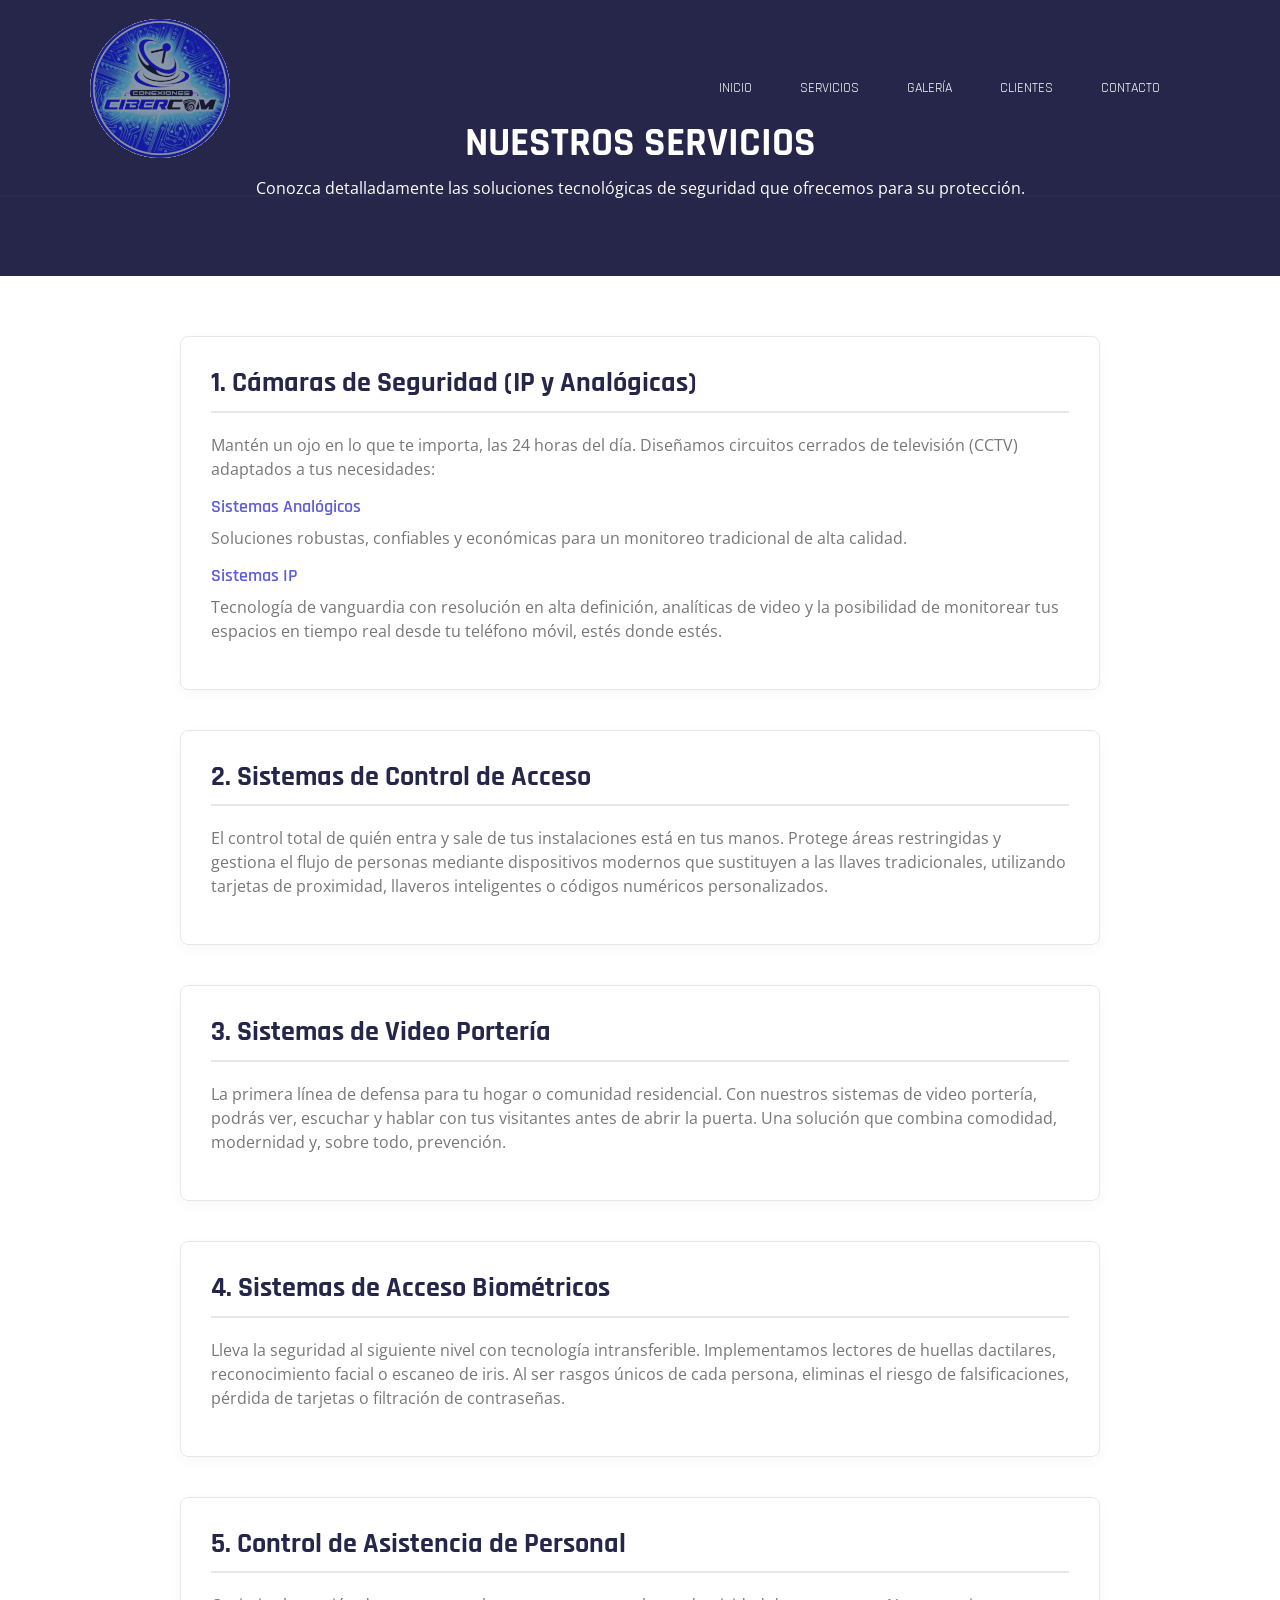
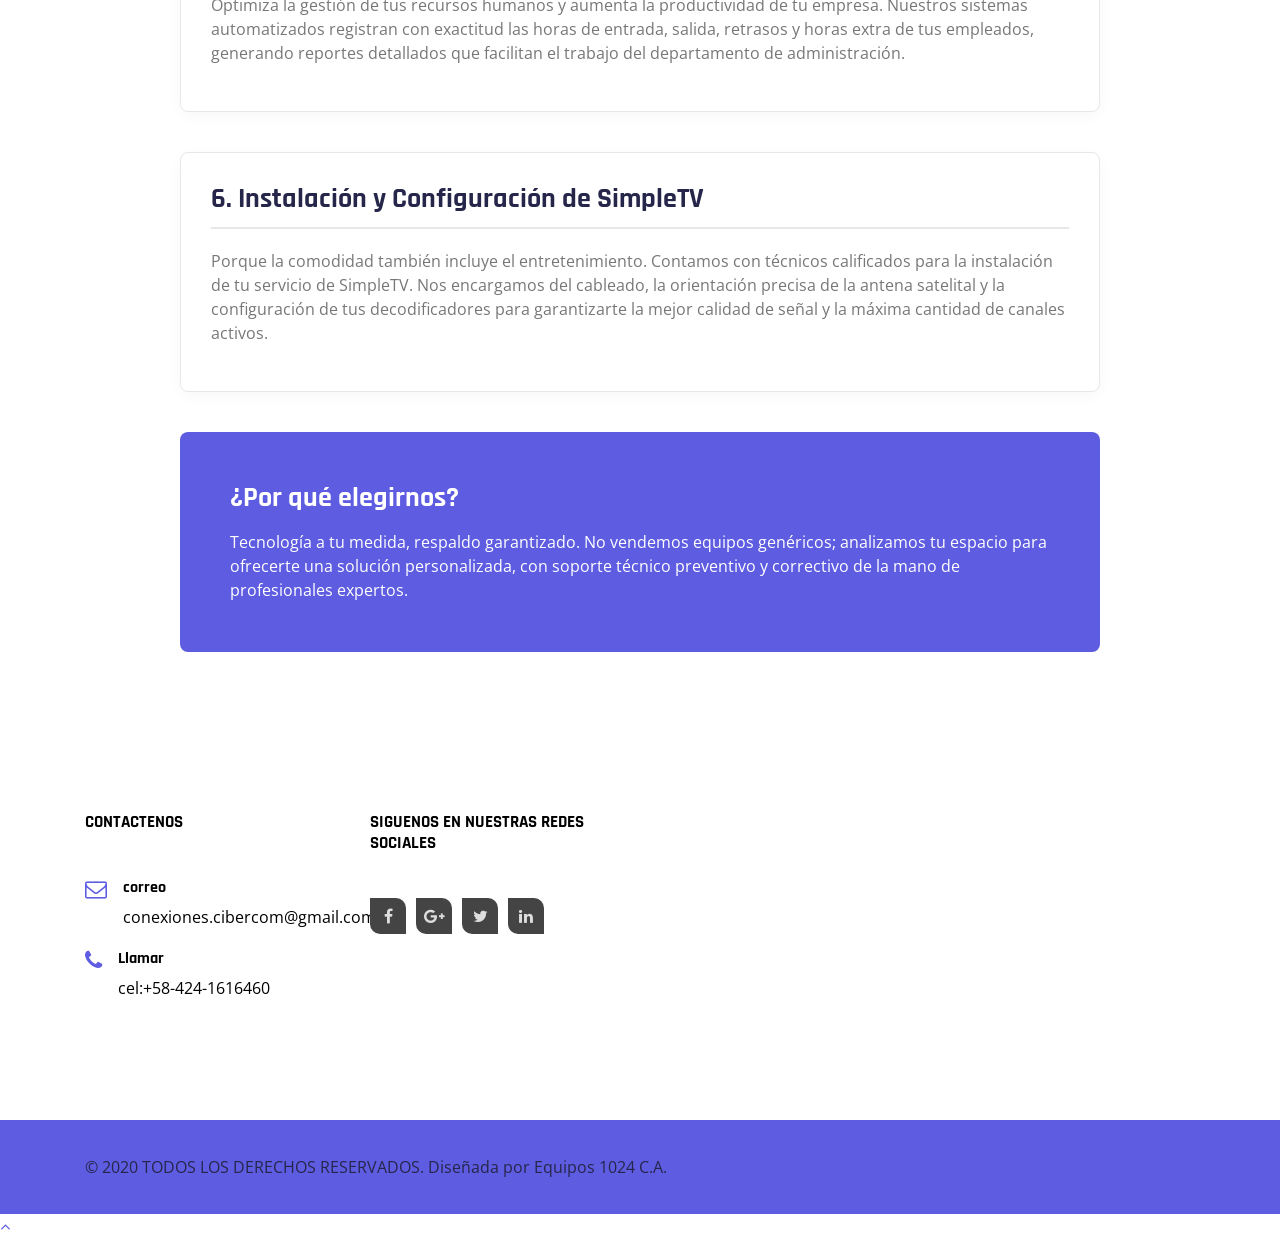
==== servicios.html @ 5ab9821f "Add files via upload" ====
<!doctype html>
<html lang="es">

<head>
    <meta charset="UTF-8">
    <meta name="viewport" content="width=device-width, initial-scale=1">
    <meta http-equiv="X-UA-Compatible" content="IE=edge">
    <title>Nuestros Servicios - Conexiones Cibercom</title>
    <!-- Google Fonts -->
    <link href="https://fonts.googleapis.com/css?family=Open+Sans:400,400i,700,700i%7CRajdhani:400,600,700" rel="stylesheet">
    <!-- Plugins Stylesheets -->
    <link rel="stylesheet" href="assets/css/loader/loaders.css">
    <link rel="stylesheet" href="assets/css/font-awesome/font-awesome.css">
    <link rel="stylesheet" href="assets/css/bootstrap.css">
    <link rel="stylesheet" href="assets/css/aos/aos.css">
    <!-- Template Stylesheet -->
    <link rel="stylesheet" href="assets/css/style.css">
    <!-- Responsive Stylesheet -->
    <link rel="stylesheet" href="assets/css/responsive.css">
    <style>
        .inner-page-hero {
            background-color: #26264b;
            padding: 120px 0 60px;
            color: #fff;
            text-align: center;
        }
        .service-detail-box {
            padding: 60px 0;
            background-color: #fff;
        }
        .service-card {
            border: 1px solid #e7e7e7;
            border-radius: 8px;
            padding: 30px;
            margin-bottom: 40px;
            background-color: #ffffff;
            box-shadow: 0 4px 15px rgba(0,0,0,0.03);
            transition: all 0.3s ease;
        }
        .service-card:hover {
            box-shadow: 0 8px 25px rgba(94, 92, 224, 0.1);
            border-color: #5e5ce0;
        }
        .service-card h3 {
            color: #26264b;
            font-weight: 700;
            margin-bottom: 20px;
            border-bottom: 2px solid #e7e7e7;
            padding-bottom: 10px;
        }
        .service-card h4 {
            color: #5e5ce0;
            font-size: 1.1rem;
            font-weight: 600;
            margin-top: 15px;
        }
        .why-choose-us {
            background-color: #5e5ce0;
            color: #fff;
            padding: 50px;
            border-radius: 8px;
            margin-top: 20px;
        }
        .why-choose-us h3 {
            font-weight: 700;
            margin-bottom: 15px;
        }
    </style>
</head>

<body>
    <!-- Loader Start -->
    <div class="css-loader">
        <div class="loader-inner line-scale d-flex align-items-center justify-content-center"></div>
    </div>
    <!-- Loader End -->

    <!-- Header Start -->
    <header class="position-absolute w-100">
        <div class="container">
            <nav class="navbar navbar-expand-md navbar-light">
                <a class="navbar-brand" href="index.html"><img src="assets/images/logo150x150sf.png" alt="Logo"></a>
                <button class="navbar-toggler" type="button" data-toggle="collapse"
                    data-target="#navbarSupportedContent" aria-controls="navbarSupportedContent"
                    aria-expanded="false" aria-label="Toggle navigation">
                    <span class="navbar-toggler-icon"></span>
                </button>
                <div class="collapse navbar-collapse justify-content-end" id="navbarSupportedContent">
                    <ul class="navbar-nav">
                        <li class="nav-item"><a class="nav-link" href="index.html">Inicio</a></li>
                        <li class="nav-item"><a class="nav-link" href="index.html#serv">Servicios</a></li>
                        <li class="nav-item"><a class="nav-link" href="index.html#galeria">Galería</a></li>
                        <li class="nav-item"><a class="nav-link" href="index.html#Clientes">Clientes</a></li>
                        <li class="nav-item"><a class="nav-link" href="#contact">Contacto</a></li>
                    </ul>
                </div>
            </nav>
        </div> 
    </header>
    <!-- Header End -->

    <!-- Inner Hero -->
    <section class="inner-page-hero">
        <div class="container">
            <h1 class="title-blue font-weight-bold" style="color: #fff;">NUESTROS SERVICIOS</h1>
            <p>Conozca detalladamente las soluciones tecnológicas de seguridad que ofrecemos para su protección.</p>
        </div>
    </section>

    <!-- Services Details Section -->
    <section class="service-detail-box">
        <div class="container">
            <div class="row">
                <div class="col-lg-10 offset-lg-1">
                    
                    <!-- 1. Cámaras de Seguridad -->
                    <div id="camaras" class="service-card" data-aos="fade-up">
                        <h3>1. Cámaras de Seguridad (IP y Analógicas)</h3>
                        <p>Mantén un ojo en lo que te importa, las 24 horas del día. Diseñamos circuitos cerrados de televisión (CCTV) adaptados a tus necesidades:</p>
                        
                        <h4>Sistemas Analógicos</h4>
                        <p>Soluciones robustas, confiables y económicas para un monitoreo tradicional de alta calidad.</p>
                        
                        <h4>Sistemas IP</h4>
                        <p>Tecnología de vanguardia con resolución en alta definición, analíticas de video y la posibilidad de monitorear tus espacios en tiempo real desde tu teléfono móvil, estés donde estés.</p>
                    </div>

                    <!-- 2. Sistemas de Control de Acceso -->
                    <div id="control-acceso" class="service-card" data-aos="fade-up">
                        <h3>2. Sistemas de Control de Acceso</h3>
                        <p>El control total de quién entra y sale de tus instalaciones está en tus manos. Protege áreas restringidas y gestiona el flujo de personas mediante dispositivos modernos que sustituyen a las llaves tradicionales, utilizando tarjetas de proximidad, llaveros inteligentes o códigos numéricos personalizados.</p>
                    </div>

                    <!-- 3. Sistemas de Video Portería -->
                    <div id="video-porteria" class="service-card" data-aos="fade-up">
                        <h3>3. Sistemas de Video Portería</h3>
                        <p>La primera línea de defensa para tu hogar o comunidad residencial. Con nuestros sistemas de video portería, podrás ver, escuchar y hablar con tus visitantes antes de abrir la puerta. Una solución que combina comodidad, modernidad y, sobre todo, prevención.</p>
                    </div>

                    <!-- 4. Sistemas de Acceso Biométricos -->
                    <div id="biometrica" class="service-card" data-aos="fade-up">
                        <h3>4. Sistemas de Acceso Biométricos</h3>
                        <p>Lleva la seguridad al siguiente nivel con tecnología intransferible. Implementamos lectores de huellas dactilares, reconocimiento facial o escaneo de iris. Al ser rasgos únicos de cada persona, eliminas el riesgo de falsificaciones, pérdida de tarjetas o filtración de contraseñas.</p>
                    </div>

                    <!-- 5. Control de Asistencia de Personal -->
                    <div id="asistencia" class="service-card" data-aos="fade-up">
                        <h3>5. Control de Asistencia de Personal</h3>
                        <p>Optimiza la gestión de tus recursos humanos y aumenta la productividad de tu empresa. Nuestros sistemas automatizados registran con exactitud las horas de entrada, salida, retrasos y horas extra de tus empleados, generando reportes detallados que facilitan el trabajo del departamento de administración.</p>
                    </div>

                    <!-- 6. Instalación y Configuración de SimpleTV -->
                    <div id="simpletv" class="service-card" data-aos="fade-up">
                        <h3>6. Instalación y Configuración de SimpleTV</h3>
                        <p>Porque la comodidad también incluye el entretenimiento. Contamos con técnicos calificados para la instalación de tu servicio de SimpleTV. Nos encargamos del cableado, la orientación precisa de la antena satelital y la configuración de tus decodificadores para garantizarte la mejor calidad de señal y la máxima cantidad de canales activos.</p>
                    </div>

                    <!-- ¿Por qué elegirnos? -->
                    <div class="why-choose-us" data-aos="fade-up">
                        <h3>¿Por qué elegirnos?</h3>
                        <p class="mb-0">Tecnología a tu medida, respaldo garantizado. No vendemos equipos genéricos; analizamos tu espacio para ofrecerte una solución personalizada, con soporte técnico preventivo y correctivo de la mano de profesionales expertos.</p>
                    </div>

                </div>
            </div>
        </div>
    </section>

    <!-- Footer Start -->
    <footer>
        <div class="footer-widgets">
            <div class="container">
                <div class="row">
                    <div class="col-md-6 col-xl-3">
                        <div class="single-widget contact-widget">
                            <h6 id="contact" class="widget-tiltle">CONTACTENOS</h6>
                            <div class="media">
                                <i class="fa fa-envelope-o"></i>
                                <div class="media-body ml-3">
                                    <h6>correo</h6>
                                    <a href="mailto:conexiones.cibercom@gmail.com">conexiones.cibercom@gmail.com</a>
                                </div>
                            </div>
                            <div class="media">
                                <i class="fa fa-phone"></i>
                                <div class="media-body ml-3">
                                    <h6>Llamar </h6>
                                    <a href="tel:+584241616460">cel:+58-424-1616460</a>
                                </div>
                            </div>
                        </div>
                    </div>
                    <div class="col-md-6 col-xl-3">
                        <div class="single-widget subscribe-widget">
                            <h6 class="widget-tiltle">SIGUENOS EN NUESTRAS REDES SOCIALES</h6>
                            <ul class="nav social-nav">
                                <li><a href="#" target="_blank"><i class="fa fa-facebook"></i></a></li>
                                <li><a href="#"><i class="fa fa-google-plus"></i></a></li>
                                <li><a href="#"><i class="fa fa-twitter"></i></a></li>
                                <li><a href="#"><i class="fa fa-linkedin"></i></a></li>
                            </ul>
                        </div>
                    </div>
                </div>
            </div>
        </div>
        <div class="foot-note">
            <div class="container">
                <div class="footer-content text-center text-lg-left d-lg-flex justify-content-between align-items-center">
                    <p class="mb-0">&copy; 2020 TODOS LOS DERECHOS RESERVADOS. Diseñada por Equipos 1024 C.A.</p>
                </div>
            </div>
        </div>
    </footer>
    <!-- Footer End -->

    <!-- Botón flotante para subir al inicio -->
    <a href="#" id="back-to-top" class="back-to-top" title="Volver arriba">
        <i class="fa fa-angle-up"></i>
    </a>

    <!--jQuery
    <script src="assets/js/jquery-3.3.1.js"></script>
    <script src="assets/js/bootstrap.bundle.js"></script>
    <script src="assets/js/loaders.css.js"></script>
    <script src="assets/js/aos.js"></script>
    <script src="assets/js/main.js"></script> -->

    <!-- CODIGO NUEVO -->
     <!-- jQuery -->
    <script src="assets/js/jquery-3.3.1.js"></script>
    <!-- Plugins -->
    <script src="assets/js/bootstrap.bundle.js"></script>
    <script src="assets/js/loaders.css.js"></script>
    <script src="assets/js/aos.js"></script>
    <script src="assets/js/swiper.min.js"></script> <!-- Requerido para evitar error de carga -->
    <script src="assets/js/lightgallery-all.min.js"></script> <!-- Requerido para evitar error de carga -->
    <!-- Template Script -->
    <script src="assets/js/main.js"></script>
</body>


</body>

</html>
---- assets/css/loader/loaders.css ----
/**
 * Copyright (c) 2016 Connor Atherton
 *
 * All animations must live in their own file
 * in the animations directory and be included
 * here.
 *
 */
/**
 * Styles shared by multiple animations
 */
/**
 * Dots
 */
@-webkit-keyframes scale {
  0% {
    -webkit-transform: scale(1);
            transform: scale(1);
    opacity: 1;
  }
  45% {
    -webkit-transform: scale(0.1);
            transform: scale(0.1);
    opacity: 0.7;
  }
  80% {
    -webkit-transform: scale(1);
            transform: scale(1);
    opacity: 1;
  }
}
@keyframes scale {
  0% {
    -webkit-transform: scale(1);
            transform: scale(1);
    opacity: 1;
  }
  45% {
    -webkit-transform: scale(0.1);
            transform: scale(0.1);
    opacity: 0.7;
  }
  80% {
    -webkit-transform: scale(1);
            transform: scale(1);
    opacity: 1;
  }
}

.ball-pulse > div:nth-child(1) {
  -webkit-animation: scale 0.75s -0.24s infinite cubic-bezier(0.2, 0.68, 0.18, 1.08);
          animation: scale 0.75s -0.24s infinite cubic-bezier(0.2, 0.68, 0.18, 1.08);
}

.ball-pulse > div:nth-child(2) {
  -webkit-animation: scale 0.75s -0.12s infinite cubic-bezier(0.2, 0.68, 0.18, 1.08);
          animation: scale 0.75s -0.12s infinite cubic-bezier(0.2, 0.68, 0.18, 1.08);
}

.ball-pulse > div:nth-child(3) {
  -webkit-animation: scale 0.75s 0s infinite cubic-bezier(0.2, 0.68, 0.18, 1.08);
          animation: scale 0.75s 0s infinite cubic-bezier(0.2, 0.68, 0.18, 1.08);
}

.ball-pulse > div {
  background-color: #fff;
  width: 15px;
  height: 15px;
  border-radius: 100%;
  margin: 2px;
  -webkit-animation-fill-mode: both;
          animation-fill-mode: both;
  display: inline-block;
}

@-webkit-keyframes ball-pulse-sync {
  33% {
    -webkit-transform: translateY(10px);
            transform: translateY(10px);
  }
  66% {
    -webkit-transform: translateY(-10px);
            transform: translateY(-10px);
  }
  100% {
    -webkit-transform: translateY(0);
            transform: translateY(0);
  }
}

@keyframes ball-pulse-sync {
  33% {
    -webkit-transform: translateY(10px);
            transform: translateY(10px);
  }
  66% {
    -webkit-transform: translateY(-10px);
            transform: translateY(-10px);
  }
  100% {
    -webkit-transform: translateY(0);
            transform: translateY(0);
  }
}

.ball-pulse-sync > div:nth-child(1) {
  -webkit-animation: ball-pulse-sync 0.6s -0.14s infinite ease-in-out;
          animation: ball-pulse-sync 0.6s -0.14s infinite ease-in-out;
}

.ball-pulse-sync > div:nth-child(2) {
  -webkit-animation: ball-pulse-sync 0.6s -0.07s infinite ease-in-out;
          animation: ball-pulse-sync 0.6s -0.07s infinite ease-in-out;
}

.ball-pulse-sync > div:nth-child(3) {
  -webkit-animation: ball-pulse-sync 0.6s 0s infinite ease-in-out;
          animation: ball-pulse-sync 0.6s 0s infinite ease-in-out;
}

.ball-pulse-sync > div {
  background-color: #fff;
  width: 15px;
  height: 15px;
  border-radius: 100%;
  margin: 2px;
  -webkit-animation-fill-mode: both;
          animation-fill-mode: both;
  display: inline-block;
}

@-webkit-keyframes ball-scale {
  0% {
    -webkit-transform: scale(0);
            transform: scale(0);
  }
  100% {
    -webkit-transform: scale(1);
            transform: scale(1);
    opacity: 0;
  }
}

@keyframes ball-scale {
  0% {
    -webkit-transform: scale(0);
            transform: scale(0);
  }
  100% {
    -webkit-transform: scale(1);
            transform: scale(1);
    opacity: 0;
  }
}

.ball-scale > div {
  background-color: #fff;
  width: 15px;
  height: 15px;
  border-radius: 100%;
  margin: 2px;
  -webkit-animation-fill-mode: both;
          animation-fill-mode: both;
  display: inline-block;
  height: 60px;
  width: 60px;
  -webkit-animation: ball-scale 1s 0s ease-in-out infinite;
          animation: ball-scale 1s 0s ease-in-out infinite;
}

@keyframes ball-scale {
  0% {
    -webkit-transform: scale(0);
            transform: scale(0);
  }
  100% {
    -webkit-transform: scale(1);
            transform: scale(1);
    opacity: 0;
  }
}

.ball-scale > div {
  background-color: #fff;
  width: 15px;
  height: 15px;
  border-radius: 100%;
  margin: 2px;
  -webkit-animation-fill-mode: both;
          animation-fill-mode: both;
  display: inline-block;
  height: 60px;
  width: 60px;
  -webkit-animation: ball-scale 1s 0s ease-in-out infinite;
          animation: ball-scale 1s 0s ease-in-out infinite;
}

.ball-scale-random {
  width: 37px;
  height: 40px;
}

.ball-scale-random > div {
  background-color: #fff;
  width: 15px;
  height: 15px;
  border-radius: 100%;
  margin: 2px;
  -webkit-animation-fill-mode: both;
          animation-fill-mode: both;
  position: absolute;
  display: inline-block;
  height: 30px;
  width: 30px;
  -webkit-animation: ball-scale 1s 0s ease-in-out infinite;
          animation: ball-scale 1s 0s ease-in-out infinite;
}

.ball-scale-random > div:nth-child(1) {
  margin-left: -7px;
  -webkit-animation: ball-scale 1s 0.2s ease-in-out infinite;
          animation: ball-scale 1s 0.2s ease-in-out infinite;
}

.ball-scale-random > div:nth-child(3) {
  margin-left: -2px;
  margin-top: 9px;
  -webkit-animation: ball-scale 1s 0.5s ease-in-out infinite;
          animation: ball-scale 1s 0.5s ease-in-out infinite;
}

@-webkit-keyframes rotate {
  0% {
    -webkit-transform: rotate(0deg);
            transform: rotate(0deg);
  }
  50% {
    -webkit-transform: rotate(180deg);
            transform: rotate(180deg);
  }
  100% {
    -webkit-transform: rotate(360deg);
            transform: rotate(360deg);
  }
}

@keyframes rotate {
  0% {
    -webkit-transform: rotate(0deg);
            transform: rotate(0deg);
  }
  50% {
    -webkit-transform: rotate(180deg);
            transform: rotate(180deg);
  }
  100% {
    -webkit-transform: rotate(360deg);
            transform: rotate(360deg);
  }
}

.ball-rotate {
  position: relative;
}

.ball-rotate > div {
  background-color: #fff;
  width: 15px;
  height: 15px;
  border-radius: 100%;
  margin: 2px;
  -webkit-animation-fill-mode: both;
          animation-fill-mode: both;
  position: relative;
}

.ball-rotate > div:first-child {
  -webkit-animation: rotate 1s 0s cubic-bezier(0.7, -0.13, 0.22, 0.86) infinite;
          animation: rotate 1s 0s cubic-bezier(0.7, -0.13, 0.22, 0.86) infinite;
}

.ball-rotate > div:before, .ball-rotate > div:after {
  background-color: #fff;
  width: 15px;
  height: 15px;
  border-radius: 100%;
  margin: 2px;
  content: "";
  position: absolute;
  opacity: 0.8;
}

.ball-rotate > div:before {
  top: 0px;
  left: -28px;
}

.ball-rotate > div:after {
  top: 0px;
  left: 25px;
}

@keyframes rotate {
  0% {
    -webkit-transform: rotate(0deg);
            transform: rotate(0deg);
  }
  50% {
    -webkit-transform: rotate(180deg);
            transform: rotate(180deg);
  }
  100% {
    -webkit-transform: rotate(360deg);
            transform: rotate(360deg);
  }
}

.ball-clip-rotate > div {
  background-color: #fff;
  width: 15px;
  height: 15px;
  border-radius: 100%;
  margin: 2px;
  -webkit-animation-fill-mode: both;
          animation-fill-mode: both;
  border: 2px solid #fff;
  border-bottom-color: transparent;
  height: 26px;
  width: 26px;
  background: transparent !important;
  display: inline-block;
  -webkit-animation: rotate 0.75s 0s linear infinite;
          animation: rotate 0.75s 0s linear infinite;
}

@keyframes rotate {
  0% {
    -webkit-transform: rotate(0deg) scale(1);
            transform: rotate(0deg) scale(1);
  }
  50% {
    -webkit-transform: rotate(180deg) scale(0.6);
            transform: rotate(180deg) scale(0.6);
  }
  100% {
    -webkit-transform: rotate(360deg) scale(1);
            transform: rotate(360deg) scale(1);
  }
}

@keyframes scale {
  30% {
    -webkit-transform: scale(0.3);
            transform: scale(0.3);
  }
  100% {
    -webkit-transform: scale(1);
            transform: scale(1);
  }
}

.ball-clip-rotate-pulse {
  position: relative;
  -webkit-transform: translateY(-15px);
          transform: translateY(-15px);
}

.ball-clip-rotate-pulse > div {
  -webkit-animation-fill-mode: both;
          animation-fill-mode: both;
  position: absolute;
  top: 0px;
  left: 0px;
  border-radius: 100%;
}

.ball-clip-rotate-pulse > div:first-child {
  background: #fff;
  height: 16px;
  width: 16px;
  top: 7px;
  left: -7px;
  -webkit-animation: scale 1s 0s cubic-bezier(0.09, 0.57, 0.49, 0.9) infinite;
          animation: scale 1s 0s cubic-bezier(0.09, 0.57, 0.49, 0.9) infinite;
}

.ball-clip-rotate-pulse > div:last-child {
  position: absolute;
  border: 2px solid #fff;
  width: 30px;
  height: 30px;
  left: -16px;
  top: -2px;
  background: transparent;
  border: 2px solid;
  border-color: #fff transparent #fff transparent;
  -webkit-animation: rotate 1s 0s cubic-bezier(0.09, 0.57, 0.49, 0.9) infinite;
          animation: rotate 1s 0s cubic-bezier(0.09, 0.57, 0.49, 0.9) infinite;
  -webkit-animation-duration: 1s;
          animation-duration: 1s;
}

@keyframes rotate {
  0% {
    -webkit-transform: rotate(0deg) scale(1);
            transform: rotate(0deg) scale(1);
  }
  50% {
    -webkit-transform: rotate(180deg) scale(0.6);
            transform: rotate(180deg) scale(0.6);
  }
  100% {
    -webkit-transform: rotate(360deg) scale(1);
            transform: rotate(360deg) scale(1);
  }
}

.ball-clip-rotate-multiple {
  position: relative;
}

.ball-clip-rotate-multiple > div {
  -webkit-animation-fill-mode: both;
          animation-fill-mode: both;
  position: absolute;
  left: -20px;
  top: -20px;
  border: 2px solid #fff;
  border-bottom-color: transparent;
  border-top-color: transparent;
  border-radius: 100%;
  height: 35px;
  width: 35px;
  -webkit-animation: rotate 1s 0s ease-in-out infinite;
          animation: rotate 1s 0s ease-in-out infinite;
}

.ball-clip-rotate-multiple > div:last-child {
  display: inline-block;
  top: -10px;
  left: -10px;
  width: 15px;
  height: 15px;
  -webkit-animation-duration: 0.5s;
          animation-duration: 0.5s;
  border-color: #fff transparent #fff transparent;
  animation-direction: reverse;
}

@-webkit-keyframes ball-scale-ripple {
  0% {
    -webkit-transform: scale(0.1);
            transform: scale(0.1);
    opacity: 1;
  }
  70% {
    -webkit-transform: scale(1);
            transform: scale(1);
    opacity: 0.7;
  }
  100% {
    opacity: 0.0;
  }
}

@keyframes ball-scale-ripple {
  0% {
    -webkit-transform: scale(0.1);
            transform: scale(0.1);
    opacity: 1;
  }
  70% {
    -webkit-transform: scale(1);
            transform: scale(1);
    opacity: 0.7;
  }
  100% {
    opacity: 0.0;
  }
}

.ball-scale-ripple > div {
  -webkit-animation-fill-mode: both;
          animation-fill-mode: both;
  height: 50px;
  width: 50px;
  border-radius: 100%;
  border: 2px solid #fff;
  -webkit-animation: ball-scale-ripple 1s 0s infinite cubic-bezier(0.21, 0.53, 0.56, 0.8);
          animation: ball-scale-ripple 1s 0s infinite cubic-bezier(0.21, 0.53, 0.56, 0.8);
}

@-webkit-keyframes ball-scale-ripple-multiple {
  0% {
    -webkit-transform: scale(0.1);
            transform: scale(0.1);
    opacity: 1;
  }
  70% {
    -webkit-transform: scale(1);
            transform: scale(1);
    opacity: 0.7;
  }
  100% {
    opacity: 0.0;
  }
}

@keyframes ball-scale-ripple-multiple {
  0% {
    -webkit-transform: scale(0.1);
            transform: scale(0.1);
    opacity: 1;
  }
  70% {
    -webkit-transform: scale(1);
            transform: scale(1);
    opacity: 0.7;
  }
  100% {
    opacity: 0.0;
  }
}

.ball-scale-ripple-multiple {
  position: relative;
  -webkit-transform: translateY(-25px);
          transform: translateY(-25px);
}

.ball-scale-ripple-multiple > div:nth-child(0) {
  -webkit-animation-delay: -0.8s;
          animation-delay: -0.8s;
}

.ball-scale-ripple-multiple > div:nth-child(1) {
  -webkit-animation-delay: -0.6s;
          animation-delay: -0.6s;
}

.ball-scale-ripple-multiple > div:nth-child(2) {
  -webkit-animation-delay: -0.4s;
          animation-delay: -0.4s;
}

.ball-scale-ripple-multiple > div:nth-child(3) {
  -webkit-animation-delay: -0.2s;
          animation-delay: -0.2s;
}

.ball-scale-ripple-multiple > div {
  -webkit-animation-fill-mode: both;
          animation-fill-mode: both;
  position: absolute;
  top: -2px;
  left: -26px;
  width: 50px;
  height: 50px;
  border-radius: 100%;
  border: 2px solid #fff;
  -webkit-animation: ball-scale-ripple-multiple 1.25s 0s infinite cubic-bezier(0.21, 0.53, 0.56, 0.8);
          animation: ball-scale-ripple-multiple 1.25s 0s infinite cubic-bezier(0.21, 0.53, 0.56, 0.8);
}

@-webkit-keyframes ball-beat {
  50% {
    opacity: 0.2;
    -webkit-transform: scale(0.75);
            transform: scale(0.75);
  }
  100% {
    opacity: 1;
    -webkit-transform: scale(1);
            transform: scale(1);
  }
}

@keyframes ball-beat {
  50% {
    opacity: 0.2;
    -webkit-transform: scale(0.75);
            transform: scale(0.75);
  }
  100% {
    opacity: 1;
    -webkit-transform: scale(1);
            transform: scale(1);
  }
}

.ball-beat > div {
  background-color: #fff;
  width: 15px;
  height: 15px;
  border-radius: 100%;
  margin: 2px;
  -webkit-animation-fill-mode: both;
          animation-fill-mode: both;
  display: inline-block;
  -webkit-animation: ball-beat 0.7s 0s infinite linear;
          animation: ball-beat 0.7s 0s infinite linear;
}

.ball-beat > div:nth-child(2n-1) {
  -webkit-animation-delay: -0.35s !important;
          animation-delay: -0.35s !important;
}

@-webkit-keyframes ball-scale-multiple {
  0% {
    -webkit-transform: scale(0);
            transform: scale(0);
    opacity: 0;
  }
  5% {
    opacity: 1;
  }
  100% {
    -webkit-transform: scale(1);
            transform: scale(1);
    opacity: 0;
  }
}

@keyframes ball-scale-multiple {
  0% {
    -webkit-transform: scale(0);
            transform: scale(0);
    opacity: 0;
  }
  5% {
    opacity: 1;
  }
  100% {
    -webkit-transform: scale(1);
            transform: scale(1);
    opacity: 0;
  }
}

.ball-scale-multiple {
  position: relative;
  -webkit-transform: translateY(-30px);
          transform: translateY(-30px);
}

.ball-scale-multiple > div:nth-child(2) {
  -webkit-animation-delay: -0.4s;
          animation-delay: -0.4s;
}

.ball-scale-multiple > div:nth-child(3) {
  -webkit-animation-delay: -0.2s;
          animation-delay: -0.2s;
}

.ball-scale-multiple > div {
  background-color: #fff;
  width: 15px;
  height: 15px;
  border-radius: 100%;
  margin: 2px;
  -webkit-animation-fill-mode: both;
          animation-fill-mode: both;
  position: absolute;
  left: -30px;
  top: 0px;
  opacity: 0;
  margin: 0;
  width: 60px;
  height: 60px;
  -webkit-animation: ball-scale-multiple 1s 0s linear infinite;
          animation: ball-scale-multiple 1s 0s linear infinite;
}

@-webkit-keyframes ball-triangle-path-1 {
  33% {
    -webkit-transform: translate(25px, -50px);
            transform: translate(25px, -50px);
  }
  66% {
    -webkit-transform: translate(50px, 0px);
            transform: translate(50px, 0px);
  }
  100% {
    -webkit-transform: translate(0px, 0px);
            transform: translate(0px, 0px);
  }
}

@keyframes ball-triangle-path-1 {
  33% {
    -webkit-transform: translate(25px, -50px);
            transform: translate(25px, -50px);
  }
  66% {
    -webkit-transform: translate(50px, 0px);
            transform: translate(50px, 0px);
  }
  100% {
    -webkit-transform: translate(0px, 0px);
            transform: translate(0px, 0px);
  }
}

@-webkit-keyframes ball-triangle-path-2 {
  33% {
    -webkit-transform: translate(25px, 50px);
            transform: translate(25px, 50px);
  }
  66% {
    -webkit-transform: translate(-25px, 50px);
            transform: translate(-25px, 50px);
  }
  100% {
    -webkit-transform: translate(0px, 0px);
            transform: translate(0px, 0px);
  }
}

@keyframes ball-triangle-path-2 {
  33% {
    -webkit-transform: translate(25px, 50px);
            transform: translate(25px, 50px);
  }
  66% {
    -webkit-transform: translate(-25px, 50px);
            transform: translate(-25px, 50px);
  }
  100% {
    -webkit-transform: translate(0px, 0px);
            transform: translate(0px, 0px);
  }
}

@-webkit-keyframes ball-triangle-path-3 {
  33% {
    -webkit-transform: translate(-50px, 0px);
            transform: translate(-50px, 0px);
  }
  66% {
    -webkit-transform: translate(-25px, -50px);
            transform: translate(-25px, -50px);
  }
  100% {
    -webkit-transform: translate(0px, 0px);
            transform: translate(0px, 0px);
  }
}

@keyframes ball-triangle-path-3 {
  33% {
    -webkit-transform: translate(-50px, 0px);
            transform: translate(-50px, 0px);
  }
  66% {
    -webkit-transform: translate(-25px, -50px);
            transform: translate(-25px, -50px);
  }
  100% {
    -webkit-transform: translate(0px, 0px);
            transform: translate(0px, 0px);
  }
}

.ball-triangle-path {
  position: relative;
  -webkit-transform: translate(-29.994px, -37.50938px);
          transform: translate(-29.994px, -37.50938px);
}

.ball-triangle-path > div:nth-child(1) {
  -webkit-animation-name: ball-triangle-path-1;
          animation-name: ball-triangle-path-1;
  -webkit-animation-delay: 0;
          animation-delay: 0;
  -webkit-animation-duration: 2s;
          animation-duration: 2s;
  -webkit-animation-timing-function: ease-in-out;
          animation-timing-function: ease-in-out;
  -webkit-animation-iteration-count: infinite;
          animation-iteration-count: infinite;
}

.ball-triangle-path > div:nth-child(2) {
  -webkit-animation-name: ball-triangle-path-2;
          animation-name: ball-triangle-path-2;
  -webkit-animation-delay: 0;
          animation-delay: 0;
  -webkit-animation-duration: 2s;
          animation-duration: 2s;
  -webkit-animation-timing-function: ease-in-out;
          animation-timing-function: ease-in-out;
  -webkit-animation-iteration-count: infinite;
          animation-iteration-count: infinite;
}

.ball-triangle-path > div:nth-child(3) {
  -webkit-animation-name: ball-triangle-path-3;
          animation-name: ball-triangle-path-3;
  -webkit-animation-delay: 0;
          animation-delay: 0;
  -webkit-animation-duration: 2s;
          animation-duration: 2s;
  -webkit-animation-timing-function: ease-in-out;
          animation-timing-function: ease-in-out;
  -webkit-animation-iteration-count: infinite;
          animation-iteration-count: infinite;
}

.ball-triangle-path > div {
  -webkit-animation-fill-mode: both;
          animation-fill-mode: both;
  position: absolute;
  width: 10px;
  height: 10px;
  border-radius: 100%;
  border: 1px solid #fff;
}

.ball-triangle-path > div:nth-of-type(1) {
  top: 50px;
}

.ball-triangle-path > div:nth-of-type(2) {
  left: 25px;
}

.ball-triangle-path > div:nth-of-type(3) {
  top: 50px;
  left: 50px;
}

@-webkit-keyframes ball-pulse-rise-even {
  0% {
    -webkit-transform: scale(1.1);
            transform: scale(1.1);
  }
  25% {
    -webkit-transform: translateY(-30px);
            transform: translateY(-30px);
  }
  50% {
    -webkit-transform: scale(0.4);
            transform: scale(0.4);
  }
  75% {
    -webkit-transform: translateY(30px);
            transform: translateY(30px);
  }
  100% {
    -webkit-transform: translateY(0);
            transform: translateY(0);
    -webkit-transform: scale(1);
            transform: scale(1);
  }
}

@keyframes ball-pulse-rise-even {
  0% {
    -webkit-transform: scale(1.1);
            transform: scale(1.1);
  }
  25% {
    -webkit-transform: translateY(-30px);
            transform: translateY(-30px);
  }
  50% {
    -webkit-transform: scale(0.4);
            transform: scale(0.4);
  }
  75% {
    -webkit-transform: translateY(30px);
            transform: translateY(30px);
  }
  100% {
    -webkit-transform: translateY(0);
            transform: translateY(0);
    -webkit-transform: scale(1);
            transform: scale(1);
  }
}

@-webkit-keyframes ball-pulse-rise-odd {
  0% {
    -webkit-transform: scale(0.4);
            transform: scale(0.4);
  }
  25% {
    -webkit-transform: translateY(30px);
            transform: translateY(30px);
  }
  50% {
    -webkit-transform: scale(1.1);
            transform: scale(1.1);
  }
  75% {
    -webkit-transform: translateY(-30px);
            transform: translateY(-30px);
  }
  100% {
    -webkit-transform: translateY(0);
            transform: translateY(0);
    -webkit-transform: scale(0.75);
            transform: scale(0.75);
  }
}

@keyframes ball-pulse-rise-odd {
  0% {
    -webkit-transform: scale(0.4);
            transform: scale(0.4);
  }
  25% {
    -webkit-transform: translateY(30px);
            transform: translateY(30px);
  }
  50% {
    -webkit-transform: scale(1.1);
            transform: scale(1.1);
  }
  75% {
    -webkit-transform: translateY(-30px);
            transform: translateY(-30px);
  }
  100% {
    -webkit-transform: translateY(0);
            transform: translateY(0);
    -webkit-transform: scale(0.75);
            transform: scale(0.75);
  }
}

.ball-pulse-rise > div {
  background-color: #fff;
  width: 15px;
  height: 15px;
  border-radius: 100%;
  margin: 2px;
  -webkit-animation-fill-mode: both;
          animation-fill-mode: both;
  display: inline-block;
  -webkit-animation-duration: 1s;
          animation-duration: 1s;
  -webkit-animation-timing-function: cubic-bezier(0.15, 0.46, 0.9, 0.6);
          animation-timing-function: cubic-bezier(0.15, 0.46, 0.9, 0.6);
  -webkit-animation-iteration-count: infinite;
          animation-iteration-count: infinite;
  -webkit-animation-delay: 0;
          animation-delay: 0;
}

.ball-pulse-rise > div:nth-child(2n) {
  -webkit-animation-name: ball-pulse-rise-even;
          animation-name: ball-pulse-rise-even;
}

.ball-pulse-rise > div:nth-child(2n-1) {
  -webkit-animation-name: ball-pulse-rise-odd;
          animation-name: ball-pulse-rise-odd;
}

@-webkit-keyframes ball-grid-beat {
  50% {
    opacity: 0.7;
  }
  100% {
    opacity: 1;
  }
}

@keyframes ball-grid-beat {
  50% {
    opacity: 0.7;
  }
  100% {
    opacity: 1;
  }
}

.ball-grid-beat {
  width: 57px;
}

.ball-grid-beat > div:nth-child(1) {
  -webkit-animation-delay: 0.38s;
          animation-delay: 0.38s;
  -webkit-animation-duration: 1.36s;
          animation-duration: 1.36s;
}

.ball-grid-beat > div:nth-child(2) {
  -webkit-animation-delay: 0.13s;
          animation-delay: 0.13s;
  -webkit-animation-duration: 1.27s;
          animation-duration: 1.27s;
}

.ball-grid-beat > div:nth-child(3) {
  -webkit-animation-delay: 0.41s;
          animation-delay: 0.41s;
  -webkit-animation-duration: 0.63s;
          animation-duration: 0.63s;
}

.ball-grid-beat > div:nth-child(4) {
  -webkit-animation-delay: -0.01s;
          animation-delay: -0.01s;
  -webkit-animation-duration: 1.3s;
          animation-duration: 1.3s;
}

.ball-grid-beat > div:nth-child(5) {
  -webkit-animation-delay: 0.01s;
          animation-delay: 0.01s;
  -webkit-animation-duration: 1.39s;
          animation-duration: 1.39s;
}

.ball-grid-beat > div:nth-child(6) {
  -webkit-animation-delay: 0.05s;
          animation-delay: 0.05s;
  -webkit-animation-duration: 0.92s;
          animation-duration: 0.92s;
}

.ball-grid-beat > div:nth-child(7) {
  -webkit-animation-delay: 0.05s;
          animation-delay: 0.05s;
  -webkit-animation-duration: 0.63s;
          animation-duration: 0.63s;
}

.ball-grid-beat > div:nth-child(8) {
  -webkit-animation-delay: 0.11s;
          animation-delay: 0.11s;
  -webkit-animation-duration: 1.1s;
          animation-duration: 1.1s;
}

.ball-grid-beat > div:nth-child(9) {
  -webkit-animation-delay: 0.48s;
          animation-delay: 0.48s;
  -webkit-animation-duration: 1.07s;
          animation-duration: 1.07s;
}

.ball-grid-beat > div {
  background-color: #fff;
  width: 15px;
  height: 15px;
  border-radius: 100%;
  margin: 2px;
  -webkit-animation-fill-mode: both;
          animation-fill-mode: both;
  display: inline-block;
  float: left;
  -webkit-animation-name: ball-grid-beat;
          animation-name: ball-grid-beat;
  -webkit-animation-iteration-count: infinite;
          animation-iteration-count: infinite;
  -webkit-animation-delay: 0;
          animation-delay: 0;
}

@-webkit-keyframes ball-grid-pulse {
  0% {
    -webkit-transform: scale(1);
            transform: scale(1);
  }
  50% {
    -webkit-transform: scale(0.5);
            transform: scale(0.5);
    opacity: 0.7;
  }
  100% {
    -webkit-transform: scale(1);
            transform: scale(1);
    opacity: 1;
  }
}

@keyframes ball-grid-pulse {
  0% {
    -webkit-transform: scale(1);
            transform: scale(1);
  }
  50% {
    -webkit-transform: scale(0.5);
            transform: scale(0.5);
    opacity: 0.7;
  }
  100% {
    -webkit-transform: scale(1);
            transform: scale(1);
    opacity: 1;
  }
}

.ball-grid-pulse {
  width: 57px;
}

.ball-grid-pulse > div:nth-child(1) {
  -webkit-animation-delay: 0.47s;
          animation-delay: 0.47s;
  -webkit-animation-duration: 0.96s;
          animation-duration: 0.96s;
}

.ball-grid-pulse > div:nth-child(2) {
  -webkit-animation-delay: 0.47s;
          animation-delay: 0.47s;
  -webkit-animation-duration: 1.4s;
          animation-duration: 1.4s;
}

.ball-grid-pulse > div:nth-child(3) {
  -webkit-animation-delay: 0.52s;
          animation-delay: 0.52s;
  -webkit-animation-duration: 1.46s;
          animation-duration: 1.46s;
}

.ball-grid-pulse > div:nth-child(4) {
  -webkit-animation-delay: 0.55s;
          animation-delay: 0.55s;
  -webkit-animation-duration: 1.2s;
          animation-duration: 1.2s;
}

.ball-grid-pulse > div:nth-child(5) {
  -webkit-animation-delay: 0.63s;
          animation-delay: 0.63s;
  -webkit-animation-duration: 0.62s;
          animation-duration: 0.62s;
}

.ball-grid-pulse > div:nth-child(6) {
  -webkit-animation-delay: 0.65s;
          animation-delay: 0.65s;
  -webkit-animation-duration: 1.01s;
          animation-duration: 1.01s;
}

.ball-grid-pulse > div:nth-child(7) {
  -webkit-animation-delay: 0.36s;
          animation-delay: 0.36s;
  -webkit-animation-duration: 0.63s;
          animation-duration: 0.63s;
}

.ball-grid-pulse > div:nth-child(8) {
  -webkit-animation-delay: 0.42s;
          animation-delay: 0.42s;
  -webkit-animation-duration: 0.61s;
          animation-duration: 0.61s;
}

.ball-grid-pulse > div:nth-child(9) {
  -webkit-animation-delay: 0s;
          animation-delay: 0s;
  -webkit-animation-duration: 1.46s;
          animation-duration: 1.46s;
}

.ball-grid-pulse > div {
  background-color: #fff;
  width: 15px;
  height: 15px;
  border-radius: 100%;
  margin: 2px;
  -webkit-animation-fill-mode: both;
          animation-fill-mode: both;
  display: inline-block;
  float: left;
  -webkit-animation-name: ball-grid-pulse;
          animation-name: ball-grid-pulse;
  -webkit-animation-iteration-count: infinite;
          animation-iteration-count: infinite;
  -webkit-animation-delay: 0;
          animation-delay: 0;
}

@-webkit-keyframes ball-spin-fade-loader {
  50% {
    opacity: 0.3;
    -webkit-transform: scale(0.4);
            transform: scale(0.4);
  }
  100% {
    opacity: 1;
    -webkit-transform: scale(1);
            transform: scale(1);
  }
}

@keyframes ball-spin-fade-loader {
  50% {
    opacity: 0.3;
    -webkit-transform: scale(0.4);
            transform: scale(0.4);
  }
  100% {
    opacity: 1;
    -webkit-transform: scale(1);
            transform: scale(1);
  }
}

.ball-spin-fade-loader {
  position: relative;
  top: -10px;
  left: -10px;
}

.ball-spin-fade-loader > div:nth-child(1) {
  top: 25px;
  left: 0;
  -webkit-animation: ball-spin-fade-loader 1s -0.96s infinite linear;
          animation: ball-spin-fade-loader 1s -0.96s infinite linear;
}

.ball-spin-fade-loader > div:nth-child(2) {
  top: 17.04545px;
  left: 17.04545px;
  -webkit-animation: ball-spin-fade-loader 1s -0.84s infinite linear;
          animation: ball-spin-fade-loader 1s -0.84s infinite linear;
}

.ball-spin-fade-loader > div:nth-child(3) {
  top: 0;
  left: 25px;
  -webkit-animation: ball-spin-fade-loader 1s -0.72s infinite linear;
          animation: ball-spin-fade-loader 1s -0.72s infinite linear;
}

.ball-spin-fade-loader > div:nth-child(4) {
  top: -17.04545px;
  left: 17.04545px;
  -webkit-animation: ball-spin-fade-loader 1s -0.6s infinite linear;
          animation: ball-spin-fade-loader 1s -0.6s infinite linear;
}

.ball-spin-fade-loader > div:nth-child(5) {
  top: -25px;
  left: 0;
  -webkit-animation: ball-spin-fade-loader 1s -0.48s infinite linear;
          animation: ball-spin-fade-loader 1s -0.48s infinite linear;
}

.ball-spin-fade-loader > div:nth-child(6) {
  top: -17.04545px;
  left: -17.04545px;
  -webkit-animation: ball-spin-fade-loader 1s -0.36s infinite linear;
          animation: ball-spin-fade-loader 1s -0.36s infinite linear;
}

.ball-spin-fade-loader > div:nth-child(7) {
  top: 0;
  left: -25px;
  -webkit-animation: ball-spin-fade-loader 1s -0.24s infinite linear;
          animation: ball-spin-fade-loader 1s -0.24s infinite linear;
}

.ball-spin-fade-loader > div:nth-child(8) {
  top: 17.04545px;
  left: -17.04545px;
  -webkit-animation: ball-spin-fade-loader 1s -0.12s infinite linear;
          animation: ball-spin-fade-loader 1s -0.12s infinite linear;
}

.ball-spin-fade-loader > div {
  background-color: #fff;
  width: 15px;
  height: 15px;
  border-radius: 100%;
  margin: 2px;
  -webkit-animation-fill-mode: both;
          animation-fill-mode: both;
  position: absolute;
}

@-webkit-keyframes ball-spin-loader {
  75% {
    opacity: 0.2;
  }
  100% {
    opacity: 1;
  }
}

@keyframes ball-spin-loader {
  75% {
    opacity: 0.2;
  }
  100% {
    opacity: 1;
  }
}

.ball-spin-loader {
  position: relative;
}

.ball-spin-loader > span:nth-child(1) {
  top: 45px;
  left: 0;
  -webkit-animation: ball-spin-loader 2s 0.9s infinite linear;
          animation: ball-spin-loader 2s 0.9s infinite linear;
}

.ball-spin-loader > span:nth-child(2) {
  top: 30.68182px;
  left: 30.68182px;
  -webkit-animation: ball-spin-loader 2s 1.8s infinite linear;
          animation: ball-spin-loader 2s 1.8s infinite linear;
}

.ball-spin-loader > span:nth-child(3) {
  top: 0;
  left: 45px;
  -webkit-animation: ball-spin-loader 2s 2.7s infinite linear;
          animation: ball-spin-loader 2s 2.7s infinite linear;
}

.ball-spin-loader > span:nth-child(4) {
  top: -30.68182px;
  left: 30.68182px;
  -webkit-animation: ball-spin-loader 2s 3.6s infinite linear;
          animation: ball-spin-loader 2s 3.6s infinite linear;
}

.ball-spin-loader > span:nth-child(5) {
  top: -45px;
  left: 0;
  -webkit-animation: ball-spin-loader 2s 4.5s infinite linear;
          animation: ball-spin-loader 2s 4.5s infinite linear;
}

.ball-spin-loader > span:nth-child(6) {
  top: -30.68182px;
  left: -30.68182px;
  -webkit-animation: ball-spin-loader 2s 5.4s infinite linear;
          animation: ball-spin-loader 2s 5.4s infinite linear;
}

.ball-spin-loader > span:nth-child(7) {
  top: 0;
  left: -45px;
  -webkit-animation: ball-spin-loader 2s 6.3s infinite linear;
          animation: ball-spin-loader 2s 6.3s infinite linear;
}

.ball-spin-loader > span:nth-child(8) {
  top: 30.68182px;
  left: -30.68182px;
  -webkit-animation: ball-spin-loader 2s 7.2s infinite linear;
          animation: ball-spin-loader 2s 7.2s infinite linear;
}

.ball-spin-loader > div {
  -webkit-animation-fill-mode: both;
          animation-fill-mode: both;
  position: absolute;
  width: 15px;
  height: 15px;
  border-radius: 100%;
  background: green;
}

@-webkit-keyframes ball-zig {
  33% {
    -webkit-transform: translate(-15px, -30px);
            transform: translate(-15px, -30px);
  }
  66% {
    -webkit-transform: translate(15px, -30px);
            transform: translate(15px, -30px);
  }
  100% {
    -webkit-transform: translate(0, 0);
            transform: translate(0, 0);
  }
}

@keyframes ball-zig {
  33% {
    -webkit-transform: translate(-15px, -30px);
            transform: translate(-15px, -30px);
  }
  66% {
    -webkit-transform: translate(15px, -30px);
            transform: translate(15px, -30px);
  }
  100% {
    -webkit-transform: translate(0, 0);
            transform: translate(0, 0);
  }
}

@-webkit-keyframes ball-zag {
  33% {
    -webkit-transform: translate(15px, 30px);
            transform: translate(15px, 30px);
  }
  66% {
    -webkit-transform: translate(-15px, 30px);
            transform: translate(-15px, 30px);
  }
  100% {
    -webkit-transform: translate(0, 0);
            transform: translate(0, 0);
  }
}

@keyframes ball-zag {
  33% {
    -webkit-transform: translate(15px, 30px);
            transform: translate(15px, 30px);
  }
  66% {
    -webkit-transform: translate(-15px, 30px);
            transform: translate(-15px, 30px);
  }
  100% {
    -webkit-transform: translate(0, 0);
            transform: translate(0, 0);
  }
}

.ball-zig-zag {
  position: relative;
  -webkit-transform: translate(-15px, -15px);
          transform: translate(-15px, -15px);
}

.ball-zig-zag > div {
  background-color: #fff;
  width: 15px;
  height: 15px;
  border-radius: 100%;
  margin: 2px;
  -webkit-animation-fill-mode: both;
          animation-fill-mode: both;
  position: absolute;
  margin-left: 15px;
  top: 4px;
  left: -7px;
}

.ball-zig-zag > div:first-child {
  -webkit-animation: ball-zig 0.7s 0s infinite linear;
          animation: ball-zig 0.7s 0s infinite linear;
}

.ball-zig-zag > div:last-child {
  -webkit-animation: ball-zag 0.7s 0s infinite linear;
          animation: ball-zag 0.7s 0s infinite linear;
}

@-webkit-keyframes ball-zig-deflect {
  17% {
    -webkit-transform: translate(-15px, -30px);
            transform: translate(-15px, -30px);
  }
  34% {
    -webkit-transform: translate(15px, -30px);
            transform: translate(15px, -30px);
  }
  50% {
    -webkit-transform: translate(0, 0);
            transform: translate(0, 0);
  }
  67% {
    -webkit-transform: translate(15px, -30px);
            transform: translate(15px, -30px);
  }
  84% {
    -webkit-transform: translate(-15px, -30px);
            transform: translate(-15px, -30px);
  }
  100% {
    -webkit-transform: translate(0, 0);
            transform: translate(0, 0);
  }
}

@keyframes ball-zig-deflect {
  17% {
    -webkit-transform: translate(-15px, -30px);
            transform: translate(-15px, -30px);
  }
  34% {
    -webkit-transform: translate(15px, -30px);
            transform: translate(15px, -30px);
  }
  50% {
    -webkit-transform: translate(0, 0);
            transform: translate(0, 0);
  }
  67% {
    -webkit-transform: translate(15px, -30px);
            transform: translate(15px, -30px);
  }
  84% {
    -webkit-transform: translate(-15px, -30px);
            transform: translate(-15px, -30px);
  }
  100% {
    -webkit-transform: translate(0, 0);
            transform: translate(0, 0);
  }
}

@-webkit-keyframes ball-zag-deflect {
  17% {
    -webkit-transform: translate(15px, 30px);
            transform: translate(15px, 30px);
  }
  34% {
    -webkit-transform: translate(-15px, 30px);
            transform: translate(-15px, 30px);
  }
  50% {
    -webkit-transform: translate(0, 0);
            transform: translate(0, 0);
  }
  67% {
    -webkit-transform: translate(-15px, 30px);
            transform: translate(-15px, 30px);
  }
  84% {
    -webkit-transform: translate(15px, 30px);
            transform: translate(15px, 30px);
  }
  100% {
    -webkit-transform: translate(0, 0);
            transform: translate(0, 0);
  }
}

@keyframes ball-zag-deflect {
  17% {
    -webkit-transform: translate(15px, 30px);
            transform: translate(15px, 30px);
  }
  34% {
    -webkit-transform: translate(-15px, 30px);
            transform: translate(-15px, 30px);
  }
  50% {
    -webkit-transform: translate(0, 0);
            transform: translate(0, 0);
  }
  67% {
    -webkit-transform: translate(-15px, 30px);
            transform: translate(-15px, 30px);
  }
  84% {
    -webkit-transform: translate(15px, 30px);
            transform: translate(15px, 30px);
  }
  100% {
    -webkit-transform: translate(0, 0);
            transform: translate(0, 0);
  }
}

.ball-zig-zag-deflect {
  position: relative;
  -webkit-transform: translate(-15px, -15px);
          transform: translate(-15px, -15px);
}

.ball-zig-zag-deflect > div {
  background-color: #fff;
  width: 15px;
  height: 15px;
  border-radius: 100%;
  margin: 2px;
  -webkit-animation-fill-mode: both;
          animation-fill-mode: both;
  position: absolute;
  margin-left: 15px;
  top: 4px;
  left: -7px;
}

.ball-zig-zag-deflect > div:first-child {
  -webkit-animation: ball-zig-deflect 1.5s 0s infinite linear;
          animation: ball-zig-deflect 1.5s 0s infinite linear;
}

.ball-zig-zag-deflect > div:last-child {
  -webkit-animation: ball-zag-deflect 1.5s 0s infinite linear;
          animation: ball-zag-deflect 1.5s 0s infinite linear;
}

/**
 * Lines
 */
@-webkit-keyframes line-scale {
  0% {
    -webkit-transform: scaley(1);
            transform: scaley(1);
  }
  50% {
    -webkit-transform: scaley(0.4);
            transform: scaley(0.4);
  }
  100% {
    -webkit-transform: scaley(1);
            transform: scaley(1);
  }
}
@keyframes line-scale {
  0% {
    -webkit-transform: scaley(1);
            transform: scaley(1);
  }
  50% {
    -webkit-transform: scaley(0.4);
            transform: scaley(0.4);
  }
  100% {
    -webkit-transform: scaley(1);
            transform: scaley(1);
  }
}

.line-scale > div:nth-child(1) {
  -webkit-animation: line-scale 1s -0.4s infinite cubic-bezier(0.2, 0.68, 0.18, 1.08);
          animation: line-scale 1s -0.4s infinite cubic-bezier(0.2, 0.68, 0.18, 1.08);
}

.line-scale > div:nth-child(2) {
  -webkit-animation: line-scale 1s -0.3s infinite cubic-bezier(0.2, 0.68, 0.18, 1.08);
          animation: line-scale 1s -0.3s infinite cubic-bezier(0.2, 0.68, 0.18, 1.08);
}

.line-scale > div:nth-child(3) {
  -webkit-animation: line-scale 1s -0.2s infinite cubic-bezier(0.2, 0.68, 0.18, 1.08);
          animation: line-scale 1s -0.2s infinite cubic-bezier(0.2, 0.68, 0.18, 1.08);
}

.line-scale > div:nth-child(4) {
  -webkit-animation: line-scale 1s -0.1s infinite cubic-bezier(0.2, 0.68, 0.18, 1.08);
          animation: line-scale 1s -0.1s infinite cubic-bezier(0.2, 0.68, 0.18, 1.08);
}

.line-scale > div:nth-child(5) {
  -webkit-animation: line-scale 1s 0s infinite cubic-bezier(0.2, 0.68, 0.18, 1.08);
          animation: line-scale 1s 0s infinite cubic-bezier(0.2, 0.68, 0.18, 1.08);
}

.line-scale > div {
  background-color: #fff;
  width: 4px;
  height: 35px;
  border-radius: 2px;
  margin: 2px;
  -webkit-animation-fill-mode: both;
          animation-fill-mode: both;
  display: inline-block;
}

@-webkit-keyframes line-scale-party {
  0% {
    -webkit-transform: scale(1);
            transform: scale(1);
  }
  50% {
    -webkit-transform: scale(0.5);
            transform: scale(0.5);
  }
  100% {
    -webkit-transform: scale(1);
            transform: scale(1);
  }
}

@keyframes line-scale-party {
  0% {
    -webkit-transform: scale(1);
            transform: scale(1);
  }
  50% {
    -webkit-transform: scale(0.5);
            transform: scale(0.5);
  }
  100% {
    -webkit-transform: scale(1);
            transform: scale(1);
  }
}

.line-scale-party > div:nth-child(1) {
  -webkit-animation-delay: 0.35s;
          animation-delay: 0.35s;
  -webkit-animation-duration: 1.07s;
          animation-duration: 1.07s;
}

.line-scale-party > div:nth-child(2) {
  -webkit-animation-delay: 0.34s;
          animation-delay: 0.34s;
  -webkit-animation-duration: 0.57s;
          animation-duration: 0.57s;
}

.line-scale-party > div:nth-child(3) {
  -webkit-animation-delay: 0.61s;
          animation-delay: 0.61s;
  -webkit-animation-duration: 0.59s;
          animation-duration: 0.59s;
}

.line-scale-party > div:nth-child(4) {
  -webkit-animation-delay: 0.18s;
          animation-delay: 0.18s;
  -webkit-animation-duration: 1.07s;
          animation-duration: 1.07s;
}

.line-scale-party > div {
  background-color: #fff;
  width: 4px;
  height: 35px;
  border-radius: 2px;
  margin: 2px;
  -webkit-animation-fill-mode: both;
          animation-fill-mode: both;
  display: inline-block;
  -webkit-animation-name: line-scale-party;
          animation-name: line-scale-party;
  -webkit-animation-iteration-count: infinite;
          animation-iteration-count: infinite;
  -webkit-animation-delay: 0;
          animation-delay: 0;
}

@-webkit-keyframes line-scale-pulse-out {
  0% {
    -webkit-transform: scaley(1);
            transform: scaley(1);
  }
  50% {
    -webkit-transform: scaley(0.4);
            transform: scaley(0.4);
  }
  100% {
    -webkit-transform: scaley(1);
            transform: scaley(1);
  }
}

@keyframes line-scale-pulse-out {
  0% {
    -webkit-transform: scaley(1);
            transform: scaley(1);
  }
  50% {
    -webkit-transform: scaley(0.4);
            transform: scaley(0.4);
  }
  100% {
    -webkit-transform: scaley(1);
            transform: scaley(1);
  }
}

.line-scale-pulse-out > div {
  background-color: #fff;
  width: 4px;
  height: 35px;
  border-radius: 2px;
  margin: 2px;
  -webkit-animation-fill-mode: both;
          animation-fill-mode: both;
  display: inline-block;
  -webkit-animation: line-scale-pulse-out 0.9s -0.6s infinite cubic-bezier(0.85, 0.25, 0.37, 0.85);
          animation: line-scale-pulse-out 0.9s -0.6s infinite cubic-bezier(0.85, 0.25, 0.37, 0.85);
}

.line-scale-pulse-out > div:nth-child(2), .line-scale-pulse-out > div:nth-child(4) {
  -webkit-animation-delay: -0.4s !important;
          animation-delay: -0.4s !important;
}

.line-scale-pulse-out > div:nth-child(1), .line-scale-pulse-out > div:nth-child(5) {
  -webkit-animation-delay: -0.2s !important;
          animation-delay: -0.2s !important;
}

@-webkit-keyframes line-scale-pulse-out-rapid {
  0% {
    -webkit-transform: scaley(1);
            transform: scaley(1);
  }
  80% {
    -webkit-transform: scaley(0.3);
            transform: scaley(0.3);
  }
  90% {
    -webkit-transform: scaley(1);
            transform: scaley(1);
  }
}

@keyframes line-scale-pulse-out-rapid {
  0% {
    -webkit-transform: scaley(1);
            transform: scaley(1);
  }
  80% {
    -webkit-transform: scaley(0.3);
            transform: scaley(0.3);
  }
  90% {
    -webkit-transform: scaley(1);
            transform: scaley(1);
  }
}

.line-scale-pulse-out-rapid > div {
  background-color: #fff;
  width: 4px;
  height: 35px;
  border-radius: 2px;
  margin: 2px;
  -webkit-animation-fill-mode: both;
          animation-fill-mode: both;
  display: inline-block;
  vertical-align: middle;
  -webkit-animation: line-scale-pulse-out-rapid 0.9s -0.5s infinite cubic-bezier(0.11, 0.49, 0.38, 0.78);
          animation: line-scale-pulse-out-rapid 0.9s -0.5s infinite cubic-bezier(0.11, 0.49, 0.38, 0.78);
}

.line-scale-pulse-out-rapid > div:nth-child(2), .line-scale-pulse-out-rapid > div:nth-child(4) {
  -webkit-animation-delay: -0.25s !important;
          animation-delay: -0.25s !important;
}

.line-scale-pulse-out-rapid > div:nth-child(1), .line-scale-pulse-out-rapid > div:nth-child(5) {
  -webkit-animation-delay: 0s !important;
          animation-delay: 0s !important;
}

@-webkit-keyframes line-spin-fade-loader {
  50% {
    opacity: 0.3;
  }
  100% {
    opacity: 1;
  }
}

@keyframes line-spin-fade-loader {
  50% {
    opacity: 0.3;
  }
  100% {
    opacity: 1;
  }
}

.line-spin-fade-loader {
  position: relative;
  top: -10px;
  left: -4px;
}

.line-spin-fade-loader > div:nth-child(1) {
  top: 20px;
  left: 0;
  -webkit-animation: line-spin-fade-loader 1.2s -0.84s infinite ease-in-out;
          animation: line-spin-fade-loader 1.2s -0.84s infinite ease-in-out;
}

.line-spin-fade-loader > div:nth-child(2) {
  top: 13.63636px;
  left: 13.63636px;
  -webkit-transform: rotate(-45deg);
          transform: rotate(-45deg);
  -webkit-animation: line-spin-fade-loader 1.2s -0.72s infinite ease-in-out;
          animation: line-spin-fade-loader 1.2s -0.72s infinite ease-in-out;
}

.line-spin-fade-loader > div:nth-child(3) {
  top: 0;
  left: 20px;
  -webkit-transform: rotate(90deg);
          transform: rotate(90deg);
  -webkit-animation: line-spin-fade-loader 1.2s -0.6s infinite ease-in-out;
          animation: line-spin-fade-loader 1.2s -0.6s infinite ease-in-out;
}

.line-spin-fade-loader > div:nth-child(4) {
  top: -13.63636px;
  left: 13.63636px;
  -webkit-transform: rotate(45deg);
          transform: rotate(45deg);
  -webkit-animation: line-spin-fade-loader 1.2s -0.48s infinite ease-in-out;
          animation: line-spin-fade-loader 1.2s -0.48s infinite ease-in-out;
}

.line-spin-fade-loader > div:nth-child(5) {
  top: -20px;
  left: 0;
  -webkit-animation: line-spin-fade-loader 1.2s -0.36s infinite ease-in-out;
          animation: line-spin-fade-loader 1.2s -0.36s infinite ease-in-out;
}

.line-spin-fade-loader > div:nth-child(6) {
  top: -13.63636px;
  left: -13.63636px;
  -webkit-transform: rotate(-45deg);
          transform: rotate(-45deg);
  -webkit-animation: line-spin-fade-loader 1.2s -0.24s infinite ease-in-out;
          animation: line-spin-fade-loader 1.2s -0.24s infinite ease-in-out;
}

.line-spin-fade-loader > div:nth-child(7) {
  top: 0;
  left: -20px;
  -webkit-transform: rotate(90deg);
          transform: rotate(90deg);
  -webkit-animation: line-spin-fade-loader 1.2s -0.12s infinite ease-in-out;
          animation: line-spin-fade-loader 1.2s -0.12s infinite ease-in-out;
}

.line-spin-fade-loader > div:nth-child(8) {
  top: 13.63636px;
  left: -13.63636px;
  -webkit-transform: rotate(45deg);
          transform: rotate(45deg);
  -webkit-animation: line-spin-fade-loader 1.2s 0s infinite ease-in-out;
          animation: line-spin-fade-loader 1.2s 0s infinite ease-in-out;
}

.line-spin-fade-loader > div {
  background-color: #fff;
  width: 4px;
  height: 35px;
  border-radius: 2px;
  margin: 2px;
  -webkit-animation-fill-mode: both;
          animation-fill-mode: both;
  position: absolute;
  width: 5px;
  height: 15px;
}

/**
 * Misc
 */
@-webkit-keyframes triangle-skew-spin {
  25% {
    -webkit-transform: perspective(100px) rotateX(180deg) rotateY(0);
            transform: perspective(100px) rotateX(180deg) rotateY(0);
  }
  50% {
    -webkit-transform: perspective(100px) rotateX(180deg) rotateY(180deg);
            transform: perspective(100px) rotateX(180deg) rotateY(180deg);
  }
  75% {
    -webkit-transform: perspective(100px) rotateX(0) rotateY(180deg);
            transform: perspective(100px) rotateX(0) rotateY(180deg);
  }
  100% {
    -webkit-transform: perspective(100px) rotateX(0) rotateY(0);
            transform: perspective(100px) rotateX(0) rotateY(0);
  }
}
@keyframes triangle-skew-spin {
  25% {
    -webkit-transform: perspective(100px) rotateX(180deg) rotateY(0);
            transform: perspective(100px) rotateX(180deg) rotateY(0);
  }
  50% {
    -webkit-transform: perspective(100px) rotateX(180deg) rotateY(180deg);
            transform: perspective(100px) rotateX(180deg) rotateY(180deg);
  }
  75% {
    -webkit-transform: perspective(100px) rotateX(0) rotateY(180deg);
            transform: perspective(100px) rotateX(0) rotateY(180deg);
  }
  100% {
    -webkit-transform: perspective(100px) rotateX(0) rotateY(0);
            transform: perspective(100px) rotateX(0) rotateY(0);
  }
}

.triangle-skew-spin > div {
  -webkit-animation-fill-mode: both;
          animation-fill-mode: both;
  width: 0;
  height: 0;
  border-left: 20px solid transparent;
  border-right: 20px solid transparent;
  border-bottom: 20px solid #fff;
  -webkit-animation: triangle-skew-spin 3s 0s cubic-bezier(0.09, 0.57, 0.49, 0.9) infinite;
          animation: triangle-skew-spin 3s 0s cubic-bezier(0.09, 0.57, 0.49, 0.9) infinite;
}

@-webkit-keyframes square-spin {
  25% {
    -webkit-transform: perspective(100px) rotateX(180deg) rotateY(0);
            transform: perspective(100px) rotateX(180deg) rotateY(0);
  }
  50% {
    -webkit-transform: perspective(100px) rotateX(180deg) rotateY(180deg);
            transform: perspective(100px) rotateX(180deg) rotateY(180deg);
  }
  75% {
    -webkit-transform: perspective(100px) rotateX(0) rotateY(180deg);
            transform: perspective(100px) rotateX(0) rotateY(180deg);
  }
  100% {
    -webkit-transform: perspective(100px) rotateX(0) rotateY(0);
            transform: perspective(100px) rotateX(0) rotateY(0);
  }
}

@keyframes square-spin {
  25% {
    -webkit-transform: perspective(100px) rotateX(180deg) rotateY(0);
            transform: perspective(100px) rotateX(180deg) rotateY(0);
  }
  50% {
    -webkit-transform: perspective(100px) rotateX(180deg) rotateY(180deg);
            transform: perspective(100px) rotateX(180deg) rotateY(180deg);
  }
  75% {
    -webkit-transform: perspective(100px) rotateX(0) rotateY(180deg);
            transform: perspective(100px) rotateX(0) rotateY(180deg);
  }
  100% {
    -webkit-transform: perspective(100px) rotateX(0) rotateY(0);
            transform: perspective(100px) rotateX(0) rotateY(0);
  }
}

.square-spin > div {
  -webkit-animation-fill-mode: both;
          animation-fill-mode: both;
  width: 50px;
  height: 50px;
  background: #fff;
  -webkit-animation: square-spin 3s 0s cubic-bezier(0.09, 0.57, 0.49, 0.9) infinite;
          animation: square-spin 3s 0s cubic-bezier(0.09, 0.57, 0.49, 0.9) infinite;
}

@-webkit-keyframes rotate_pacman_half_up {
  0% {
    -webkit-transform: rotate(270deg);
            transform: rotate(270deg);
  }
  50% {
    -webkit-transform: rotate(360deg);
            transform: rotate(360deg);
  }
  100% {
    -webkit-transform: rotate(270deg);
            transform: rotate(270deg);
  }
}

@keyframes rotate_pacman_half_up {
  0% {
    -webkit-transform: rotate(270deg);
            transform: rotate(270deg);
  }
  50% {
    -webkit-transform: rotate(360deg);
            transform: rotate(360deg);
  }
  100% {
    -webkit-transform: rotate(270deg);
            transform: rotate(270deg);
  }
}

@-webkit-keyframes rotate_pacman_half_down {
  0% {
    -webkit-transform: rotate(90deg);
            transform: rotate(90deg);
  }
  50% {
    -webkit-transform: rotate(0deg);
            transform: rotate(0deg);
  }
  100% {
    -webkit-transform: rotate(90deg);
            transform: rotate(90deg);
  }
}

@keyframes rotate_pacman_half_down {
  0% {
    -webkit-transform: rotate(90deg);
            transform: rotate(90deg);
  }
  50% {
    -webkit-transform: rotate(0deg);
            transform: rotate(0deg);
  }
  100% {
    -webkit-transform: rotate(90deg);
            transform: rotate(90deg);
  }
}

@-webkit-keyframes pacman-balls {
  75% {
    opacity: 0.7;
  }
  100% {
    -webkit-transform: translate(-100px, -6.25px);
            transform: translate(-100px, -6.25px);
  }
}

@keyframes pacman-balls {
  75% {
    opacity: 0.7;
  }
  100% {
    -webkit-transform: translate(-100px, -6.25px);
            transform: translate(-100px, -6.25px);
  }
}

.pacman {
  position: relative;
}

.pacman > div:nth-child(2) {
  -webkit-animation: pacman-balls 1s -0.99s infinite linear;
          animation: pacman-balls 1s -0.99s infinite linear;
}

.pacman > div:nth-child(3) {
  -webkit-animation: pacman-balls 1s -0.66s infinite linear;
          animation: pacman-balls 1s -0.66s infinite linear;
}

.pacman > div:nth-child(4) {
  -webkit-animation: pacman-balls 1s -0.33s infinite linear;
          animation: pacman-balls 1s -0.33s infinite linear;
}

.pacman > div:nth-child(5) {
  -webkit-animation: pacman-balls 1s 0s infinite linear;
          animation: pacman-balls 1s 0s infinite linear;
}

.pacman > div:first-of-type {
  width: 0px;
  height: 0px;
  border-right: 25px solid transparent;
  border-top: 25px solid #fff;
  border-left: 25px solid #fff;
  border-bottom: 25px solid #fff;
  border-radius: 25px;
  -webkit-animation: rotate_pacman_half_up 0.5s 0s infinite;
          animation: rotate_pacman_half_up 0.5s 0s infinite;
  position: relative;
  left: -30px;
}

.pacman > div:nth-child(2) {
  width: 0px;
  height: 0px;
  border-right: 25px solid transparent;
  border-top: 25px solid #fff;
  border-left: 25px solid #fff;
  border-bottom: 25px solid #fff;
  border-radius: 25px;
  -webkit-animation: rotate_pacman_half_down 0.5s 0s infinite;
          animation: rotate_pacman_half_down 0.5s 0s infinite;
  margin-top: -50px;
  position: relative;
  left: -30px;
}

.pacman > div:nth-child(3),
.pacman > div:nth-child(4),
.pacman > div:nth-child(5),
.pacman > div:nth-child(6) {
  background-color: #fff;
  width: 15px;
  height: 15px;
  border-radius: 100%;
  margin: 2px;
  width: 10px;
  height: 10px;
  position: absolute;
  -webkit-transform: translate(0, -6.25px);
          transform: translate(0, -6.25px);
  top: 25px;
  left: 70px;
}

@-webkit-keyframes cube-transition {
  25% {
    -webkit-transform: translateX(50px) scale(0.5) rotate(-90deg);
            transform: translateX(50px) scale(0.5) rotate(-90deg);
  }
  50% {
    -webkit-transform: translate(50px, 50px) rotate(-180deg);
            transform: translate(50px, 50px) rotate(-180deg);
  }
  75% {
    -webkit-transform: translateY(50px) scale(0.5) rotate(-270deg);
            transform: translateY(50px) scale(0.5) rotate(-270deg);
  }
  100% {
    -webkit-transform: rotate(-360deg);
            transform: rotate(-360deg);
  }
}

@keyframes cube-transition {
  25% {
    -webkit-transform: translateX(50px) scale(0.5) rotate(-90deg);
            transform: translateX(50px) scale(0.5) rotate(-90deg);
  }
  50% {
    -webkit-transform: translate(50px, 50px) rotate(-180deg);
            transform: translate(50px, 50px) rotate(-180deg);
  }
  75% {
    -webkit-transform: translateY(50px) scale(0.5) rotate(-270deg);
            transform: translateY(50px) scale(0.5) rotate(-270deg);
  }
  100% {
    -webkit-transform: rotate(-360deg);
            transform: rotate(-360deg);
  }
}

.cube-transition {
  position: relative;
  -webkit-transform: translate(-25px, -25px);
          transform: translate(-25px, -25px);
}

.cube-transition > div {
  -webkit-animation-fill-mode: both;
          animation-fill-mode: both;
  width: 10px;
  height: 10px;
  position: absolute;
  top: -5px;
  left: -5px;
  background-color: #fff;
  -webkit-animation: cube-transition 1.6s 0s infinite ease-in-out;
          animation: cube-transition 1.6s 0s infinite ease-in-out;
}

.cube-transition > div:last-child {
  -webkit-animation-delay: -0.8s;
          animation-delay: -0.8s;
}

@-webkit-keyframes spin-rotate {
  0% {
    -webkit-transform: rotate(0deg);
            transform: rotate(0deg);
  }
  50% {
    -webkit-transform: rotate(180deg);
            transform: rotate(180deg);
  }
  100% {
    -webkit-transform: rotate(360deg);
            transform: rotate(360deg);
  }
}

@keyframes spin-rotate {
  0% {
    -webkit-transform: rotate(0deg);
            transform: rotate(0deg);
  }
  50% {
    -webkit-transform: rotate(180deg);
            transform: rotate(180deg);
  }
  100% {
    -webkit-transform: rotate(360deg);
            transform: rotate(360deg);
  }
}

.semi-circle-spin {
  position: relative;
  width: 35px;
  height: 35px;
  overflow: hidden;
}

.semi-circle-spin > div {
  position: absolute;
  border-width: 0px;
  border-radius: 100%;
  -webkit-animation: spin-rotate 0.6s 0s infinite linear;
          animation: spin-rotate 0.6s 0s infinite linear;
  background-image: linear-gradient(transparent 0%, transparent 70%, #fff 30%, #fff 100%);
  width: 100%;
  height: 100%;
}

.loader-inner {
  position: fixed;
  width: 100%;
  height: 100%;
  z-index: 9999999;
  background-color: #dc3545;
  top: 0;
}
---- assets/css/style.css ----
/*------------------------------------------------------------------
 * Multipurpose: Free Template by FreeHTML5.co
 * Author: https://freehtml5.co
 * Facebook: https://facebook.com/fh5co
 * Twitter: https://twitter.com/fh5co
 -------------------------------------------------------------------*/

/*-----------------------------------
    1 - Header
------------------------------------*/
header {
  background-color: rgba(0, 0, 0, 0);
  color: #fff;
  z-index: 1000;
}

header a {
  color: #fff;
}

header::after {
  content: "";
  width: 100%;
  height: 2px;
  background-color: rgba(255, 255, 255, 0.02);
  position: absolute;
  left: 0;
  bottom: -20px;
}

.top-header {
  display: flex;
  justify-content: space-between;
  align-items: center;
  padding: 10px 0;
}

.top-header .contact {
  display: flex;
  flex-wrap: wrap;
  gap: 15px;
}

.nav-link {
  font-family: "Rajdhani", sans-serif;
  text-transform: uppercase;
}

.contact {
  font-size: 16px;
}

.tel {
  margin-right: 30px;
}

.contact i {
  color: #5e5ce0;
  margin-right: 10px;
}

.login {
  padding: 10px 20px;
  font-size: 14px;
  margin-right: 25px;
  text-transform: uppercase;
}

.contact a:hover,
.login:hover {
  color: rgba(255, 255, 255, 0.5);
  text-decoration: none;
}

.login i {
  color: #5e5ce0;
  margin-right: 8px;
}

.navbar-brand h1 {
  margin: 0;
}

.social {
  padding-left: 0;
  margin: 0;
  list-style: none;
}

.social li:not(:last-child) {
  margin-right: 20px;
}

.social a {
  font-size: 14px;
  display: inline-block;
  width: 40px;
  height: 40px;
  border: 1px solid #5e5ce0;
  border-radius: 4px;
  line-height: 40px;
  text-align: center;
  background-color: transparent;
  transition: all 0.25s ease-in-out;
}

.social a:hover {
  color: #fff;
  background-color: #5e5ce0;
}

.navbar-brand img {
  width: 135px;
  opacity: 0.53;
}

.navbar-collapse .search-form input[type="text"] {
  border: 1px solid #ced4da;
  color: #333;
  padding: 1.5625rem 0.625rem;
}

.navbar-collapse .search-form .btn {
  margin-top: 0;
  border-radius: 0;
  margin-left: -1px;
}

.navbar-collapse .nav-link {
  font-size: 1.125rem;
  transition: all 0.2s ease-in-out;
}

.navbar-collapse .nav-link:hover {
  color: #5e5ce0;
}

/* Fondo oscuro translúcido para legibilidad en móviles al colapsar menú */
@media (max-width: 767.98px) {
  .navbar-collapse {
    background-color: rgba(38, 38, 75, 0.95);
    padding: 15px;
    border-radius: 8px;
    margin-top: 10px;
  }
}

.cart,
.login-icon,
.search-icon {
  color: #fff;
  font-size: 1.5rem;
}

.cart:hover,
.login-icon:hover,
.search-icon:hover {
  color: #5e5ce0;
}

.cart {
  margin-left: 20px;
}

form input.btn-primary:hover,
form button.btn-primary:hover {
  background-color: #fff;
  color: #5e5ce0;
}

/*-----------------------------------
    2 - Hero (Optimizado Móvil-Primero)
------------------------------------*/
.hero {
  background: url("../images/Cibercom_logo500x300.jpeg") no-repeat center center;
  background-size: cover;
  position: relative;
  z-index: 0;
  overflow: hidden;
  width: 100%;
  min-height: 480px; /* Base móvil */
}

.hero .container {
  position: relative;
  z-index: 5;
}

.hero .slide-content {
  min-height: 480px;
  color: #fff;
  display: flex;
  align-items: center;
  padding-top: 120px; /* Margen superior para evitar superposición con el header absoluto */
}

.hero .slide-content span {
  color: rgb(94, 92, 224);
}

.hero .slide-content h1 {
  color: #fff;
  text-shadow: 0px 2px 4px rgba(0, 0, 0, 1);
  text-transform: uppercase;
  font-weight: bold;
  font-size: 2rem;
}

/* Corrección de renderizado en sliders de elementos sin texto */
.hero .slide-content p:empty,
.hero .slide-content .btn:empty {
  display: none !important;
}

.hero .slide-content p {
  color: #000000;
  padding: 35px 0 35px 30px;
  background-color: rgba(94, 92, 224, 0.7);
  border-top-right-radius: 100px;
  border-bottom-left-radius: 10px;
  margin-bottom: 0;
  font-weight: bold;
}

.hero .slide-content .btn {
  margin-top: 50px;
}

.hero .slide-content .btn:last-child {
  margin-left: 30px;
}

.hero .arr-left,
.hero .arr-right {
  font-size: 3rem;
  display: block;
  color: #fff;
  text-align: center;
  position: absolute;
  top: 85%;
  transform: translateY(-50%);
  z-index: 9;
}

.hero .arr-left:hover,
.hero .arr-right:hover {
  cursor: pointer;
}

.hero .arr-right {
  right: 15px;
}

.hero::after {
  content: "";
  width: 100%;
  height: 2px;
  background-color: rgba(255, 255, 255, 0.02);
  position: absolute;
  left: 0;
  bottom: 29%;
}

.hero::before {
  content: "";
  width: 100%;
  height: 2px;
  background-color: rgba(255, 255, 255, 0.02);
  position: absolute;
  left: 0;
  bottom: 58%;
}

/* Escalado para pantallas grandes */
@media (min-width: 992px) {
  .hero {
    aspect-ratio: 16 / 7.5;
    min-height: auto;
    background-position: center bottom;
  }
  .hero .slide-content {
    min-height: auto;
    height: 100%;
    padding: 130px 0 80px;
  }
  .hero .slide-content h1 {
    font-size: 3.5rem;
    transform: matrix(0.93128, 0, 0, 0.93128, 0, 0);
  }
  .hero .slide-content p {
    transform: matrix(0.93128, 0, 0, 0.93128, 0, 0);
  }
}

/*-----------------------------------
    3 - CTA
------------------------------------*/
.cta-content {
  padding: 30px 0 90px;
  color: #fff;
  background-color: #5e5ce0;
  position: relative;
  z-index: 1;
}

.cta-content::after {
  content: "";
  width: 100%;
  height: 100%;
  background-color: rgba(24, 9, 53, 0.77);
  position: absolute;
  top: -25px;
  left: -1px;
  z-index: -1;
  transition: all 0.2s ease-in-out;
}

.cta-content .subscribe-btn {
  align-self: flex-end;
  margin-right: 30px;
}

/*-----------------------------------
    4 - Services
------------------------------------*/
.title {
  font-weight: 700;
  text-transform: uppercase;
}

.title h6 {
  letter-spacing: 4px;
  margin-bottom: 20px;
}

.title h1 {
  font-size: 35px;
}

.title .title-blue {
  color: #26264b;
}

.title .title-primary {
  color: #5e5ce0;
}

.services {
  padding: 80px 0 50px;
}

.services .title {
  margin-bottom: 20px;
}

.services .media {
  margin: 40px 0;
}

.services h5 {
  color: #26264b;
  border-bottom: 2px solid #e7e7e7;
  padding-bottom: 5px;
  margin-bottom: 10px;
}

/*-----------------------------------
    11 - CTA 2
------------------------------------*/
.cta2 {
  margin: 50px 0 -30px;
}

/*-----------------------------------
    12 - Footer Widgets
------------------------------------ */
.footer-widgets {
  padding: 100px 0;
}

.footer-widgets .col-md-6 .single-widget:not(:first-child) .widget-tiltle {
  margin: 40px 0 30px;
}

.single-widget {
  color: #000000;
}

.single-widget .widget-tiltle {
  font-size: 17px;
  text-transform: uppercase;
  color: #000000;
  margin-bottom: 45px;
}

.single-widget i {
  color: #5e5ce0;
}

.single-widget h6 {
  color: #000000;
}

.single-widget .media {
  margin-bottom: 20px;
}

.contact-widget a {
  color: #000000;
}

.contact-widget i {
  font-size: 22px;
}

.twitter-widget i,
.twitter-widget h6 {
  color: #777;
}

span {
  color: #fff;
}

.subscribe-widget form {
  margin-bottom: 10px;
}

.subscribe-widget input {
  font-size: 14px;
  padding: 0px 10px;
  background-color: #444;
  border: none;
  line-height: 0;
  position: relative;
  z-index: 1;
}

.subscribe-widget input:focus {
  outline: none;
  box-shadow: none;
}

.subscribe-widget button {
  background: #5e5ce0;
  border: none;
  padding: 9px 14px;
  border-top-right-radius: 10px;
  border-bottom-left-radius: 10px;
  margin-left: -10px;
  position: relative;
  z-index: 5;
}

.subscribe-widget button i {
  color: #fff;
}

.subscribe-widget .social-nav {
  margin-top: 32px;
}

.subscribe-widget .social-nav a {
  display: inline-block;
  text-align: center;
  width: 36px;
  height: 36px;
  line-height: 36px;
  color: #ddd;
  background-color: #444;
  border-top-right-radius: 10px;
  border-bottom-left-radius: 10px;
  margin-right: 10px;
}

.subscribe-widget .social-nav a i {
  color: #ddd;
}

.subscribe-widget .social-nav a:hover {
  background-color: #5e5ce0;
}

/*-----------------------------------
    13 - Foot Note
------------------------------------*/
.foot-note {
  padding: 35px 0;
  background-color: #5e5ce0;
  color: #26264b;
}

.foot-note a {
  color: #26264b;
}

.foot-note a:last-child {
  margin-left: 30px;
}

.foot-note a.fh5-link {
  margin-left: 0;
}

/*-----------------------------------
    14 - Gallery Grid Section (CSS Grid)
------------------------------------*/
.gallery-section {
  padding: 80px 0;
  background-color: #fafafa;
}

.gallery-section .title {
  margin-bottom: 40px;
}

.gallery-grid {
  display: grid;
  /* Reducido el mínimo a 240px para asegurar la compatibilidad en móviles pequeños sin desborde */
  grid-template-columns: repeat(auto-fill, minmax(240px, 1fr));
  gap: 20px;
}

.gallery-item {
  position: relative;
  display: block;
  overflow: hidden;
  border-radius: 8px;
  box-shadow: 0 4px 10px rgba(0, 0, 0, 0.05);
  aspect-ratio: 4 / 3;
}

.gallery-item img {
  width: 100%;
  height: 100%;
  object-fit: cover;
  transition: transform 0.3s ease;
}

.gallery-item .overlay {
  position: absolute;
  top: 0;
  left: 0;
  width: 100%;
  height: 100%;
  background-color: rgba(94, 92, 224, 0.8);
  display: flex;
  align-items: center;
  justify-content: center;
  opacity: 0;
  transition: opacity 0.3s ease;
}

.gallery-item .overlay i {
  color: #fff;
  font-size: 24px;
}

.gallery-item:hover img {
  transform: scale(1.05);
}

.gallery-item:hover .overlay {
  opacity: 1;
}
---- assets/css/responsive.css ----
/*-----------------------------------
    Small devices (landscape phones, 576px and up)
------------------------------------*/
@media (min-width: 576px) {
  .top-header {
    padding: 25px 0 15px;
  }
  .hero .slide-content {
    min-height: 700px;
  }
  .hero .slide-content h1 {
    margin-top: 100px;
  }
  .recent-posts .row .col-lg-6:nth-of-type(odd) .post-thumb {
    margin-top: 0;
    margin-left: 25px;
  }
  .recent-posts .row .col-lg-6:nth-of-type(even) .post-thumb {
    margin-bottom: 0;
    margin-right: 25px;
  }
}

/*-----------------------------------
    Medium devices (tablets, 768px and up)
------------------------------------*/
@media (min-width: 768px) {
  .navbar-brand img {
    width: 100px;
  }
  .navbar-expand-md .navbar-nav .nav-link {
    padding: 8px 10px;
  }
  .navbar-expand-md .navbar-nav .nav-item {
    margin-right: 12px;
  }
  .navbar-collapse .nav-link {
    font-size: 0.875rem;
    position: relative;
  }
  .navbar-collapse .nav-link::before {
    content: "\f0d8";
    font-family: FontAwesome;
    color: #de1f1f;
    position: absolute;
    bottom: 7px;
    line-height: 0;
    left: 50%;
    -webkit-transform: translateX(-50%);
            transform: translateX(-50%);
    opacity: 0;
    transition: all 0.35s ease;
  }
  .navbar-collapse .nav-link::after {
    content: "";
    width: 0;
    height: 4px;
    background-color: #de1f1f;
    position: absolute;
    left: 50%;
    bottom: 0;
    transition: all 0.35s ease;
  }
  .navbar-collapse .nav-link:hover::after {
    width: 100%;
    left: 0;
  }
  .navbar-collapse .nav-link:hover::before {
    opacity: 1;
  }
  .navbar-collapse .search-form {
    padding: 10px;
    position: absolute;
    right: 0;
    top: 100%;
    display: none;
    opacity: 0;
    transition: all 0.35s ease-in-out;
  }
  .navbar-collapse .search-form.show {
    display: block;
    opacity: 1;
  }
  .navbar-collapse .search-form input[type="text"] {
    border: 1px solid #ced4da;
    color: #343a40;
    padding: 1.5313rem 0.625rem;
  }
  .navbar-collapse .search-form .btn {
    margin-top: 0;
  }
  .navbar-collapse .search-form input[type="submit"] {
    border: 1px solid #ced4da;
    margin-left: -1px;
    border-radius: 0;
  }
  .group {
    order: 2;
  }
  .cart,
  .search-icon {
    font-size: 0.875rem;
  }
  .cart:hover,
  .search-icon:hover {
    color: #ee1515;
  }
  .search-icon {
    margin: 0 13px;
    order: 1;
  }
  .hero .slide-content h1 {
    font-size: 3.5rem;
  }
  .hero .slide-content br {
    display: block;
  }
  .hero .arr-left,
  .hero .arr-right {
    top: 50%;
  }
  .featured-img {
    height: 100%;
    margin-top: -66px;
  }
  .cta-content {
    border-top-right-radius: 200px;
    border-bottom-left-radius: 200px;
  }
  .cta-content::after {
    border-top-right-radius: 200px;
    border-bottom-left-radius: 200px;
  }
  .cta-content .subscribe-btn {
    align-self: flex-end;
    margin-right: 30px;
  }
}

/*-----------------------------------
    Large devices (desktops, 992px and up)
------------------------------------*/
@media (min-width: 992px) {
  .navbar-expand-md .navbar-nav .nav-link {
    padding: 8px 13px;
  }
  .navbar-expand-md .navbar-nav .nav-item {
    margin-right: 22px;
  }
  .hero .slide-content {
    min-height: 100vh;
  }
  .hero .slide-content h1 {
    font-size: 4.5rem;
  }
  .hero .slide-content br {
    display: block;
  }
  .hero .arr-left,
  .hero .arr-right {
    top: 50%;
  }
  .title h1 {
    font-size: 48px;
  }
}

/*-----------------------------------
    Extra large devices (large desktops, 1200px and up)
------------------------------------*/
@media (min-width: 1200px) {
  .navbar-brand img {
    width: auto;
  }
  .title h1 {
    font-size: 58px;
  }
  .trust .title {
    padding-top: 70px;
  }
  .trust ul {
    padding-bottom: 30px;
  }
  .trust .gallery {
    position: absolute;
    top: 0;
    right: 0;
    height: 100%;
    padding: 75px 0;
  }
}
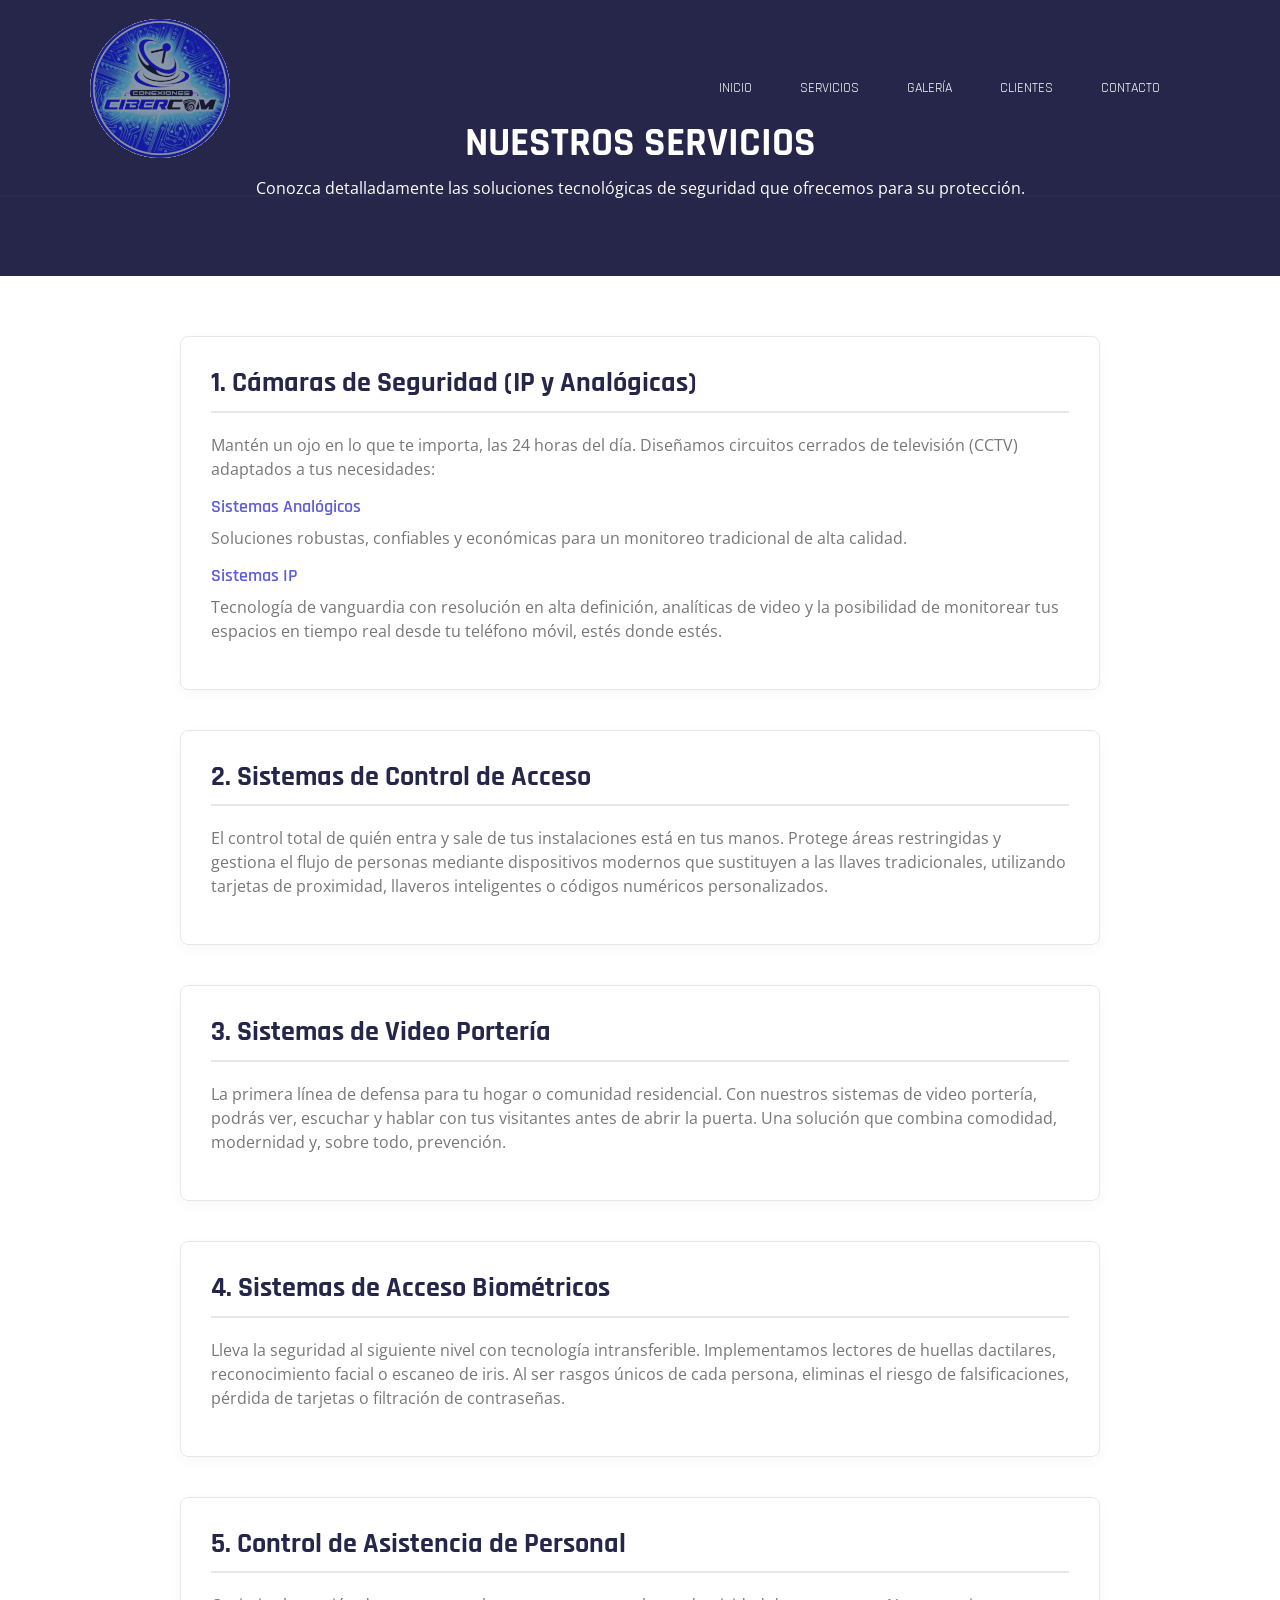
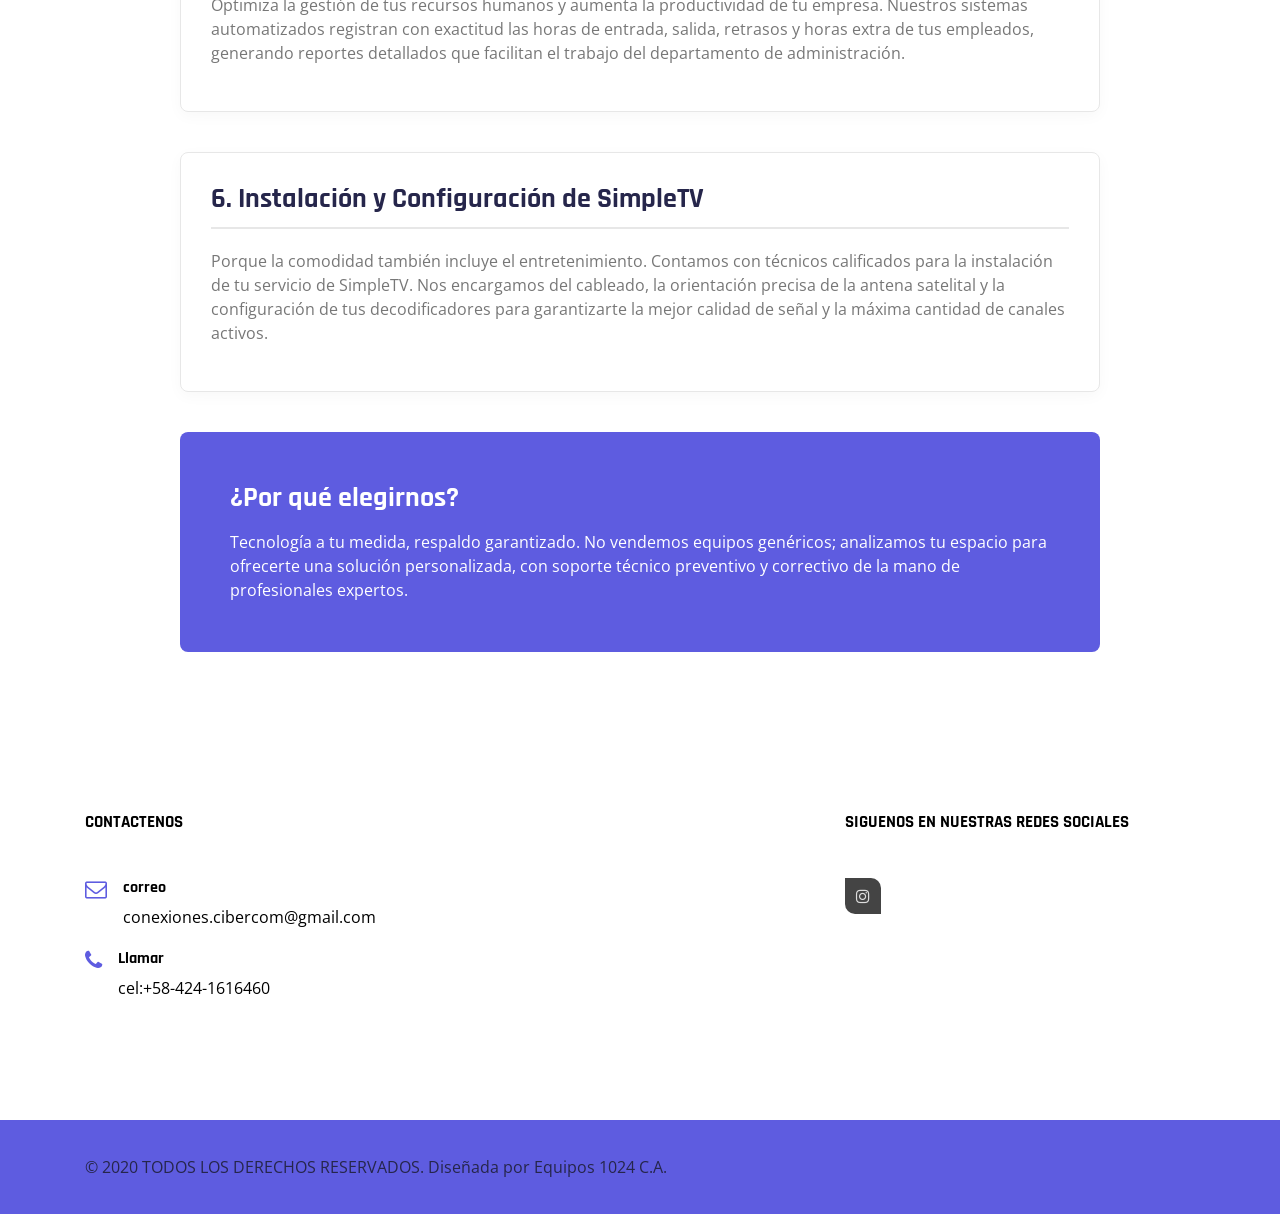
==== commit 6fafee9e: "Add files via upload" ====
--- a/servicios.html
+++ b/servicios.html
@@ -170,8 +170,10 @@
     <footer>
         <div class="footer-widgets">
             <div class="container">
-                <div class="row">
-                    <div class="col-md-6 col-xl-3">
+                <!-- Se agregó 'justify-content-between' para distribuir las columnas a los extremos -->
+                <div class="row justify-content-between">
+                    <!-- Columna de contacto, reajustada de ancho en pantallas medianas y grandes -->
+                    <div class="col-md-5 col-xl-4">
                         <div class="single-widget contact-widget">
                             <h6 id="contact" class="widget-tiltle">CONTACTENOS</h6>
                             <div class="media">
@@ -190,14 +192,12 @@
                             </div>
                         </div>
                     </div>
-                    <div class="col-md-6 col-xl-3">
+                    <!-- Columna de redes sociales, reajustada para alinearse a la derecha -->
+                    <div class="col-md-5 col-xl-4">
                         <div class="single-widget subscribe-widget">
                             <h6 class="widget-tiltle">SIGUENOS EN NUESTRAS REDES SOCIALES</h6>
                             <ul class="nav social-nav">
-                                <li><a href="#" target="_blank"><i class="fa fa-facebook"></i></a></li>
-                                <li><a href="#"><i class="fa fa-google-plus"></i></a></li>
-                                <li><a href="#"><i class="fa fa-twitter"></i></a></li>
-                                <li><a href="#"><i class="fa fa-linkedin"></i></a></li>
+                                <li><a href="https://www.instagram.com/conexiones.cibercom/" target="_blank"><i class="fa fa-instagram"></i></a></li>
                             </ul>
                         </div>
                     </div>
@@ -219,15 +219,7 @@
         <i class="fa fa-angle-up"></i>
     </a>
 
-    <!--jQuery
-    <script src="assets/js/jquery-3.3.1.js"></script>
-    <script src="assets/js/bootstrap.bundle.js"></script>
-    <script src="assets/js/loaders.css.js"></script>
-    <script src="assets/js/aos.js"></script>
-    <script src="assets/js/main.js"></script> -->
-
-    <!-- CODIGO NUEVO -->
-     <!-- jQuery -->
+    <!-- jQuery -->
     <script src="assets/js/jquery-3.3.1.js"></script>
     <!-- Plugins -->
     <script src="assets/js/bootstrap.bundle.js"></script>
@@ -239,7 +231,4 @@
     <script src="assets/js/main.js"></script>
 </body>
 
-
-</body>
-
 </html>
--- a/assets/css/style.css
+++ b/assets/css/style.css
@@ -59,22 +59,9 @@
   margin-right: 10px;
 }
 
-.login {
-  padding: 10px 20px;
-  font-size: 14px;
-  margin-right: 25px;
-  text-transform: uppercase;
-}
-
-.contact a:hover,
-.login:hover {
+.contact a:hover {
   color: rgba(255, 255, 255, 0.5);
   text-decoration: none;
-}
-
-.login i {
-  color: #5e5ce0;
-  margin-right: 8px;
 }
 
 .navbar-brand h1 {
@@ -114,18 +101,6 @@
   opacity: 0.53;
 }
 
-.navbar-collapse .search-form input[type="text"] {
-  border: 1px solid #ced4da;
-  color: #333;
-  padding: 1.5625rem 0.625rem;
-}
-
-.navbar-collapse .search-form .btn {
-  margin-top: 0;
-  border-radius: 0;
-  margin-left: -1px;
-}
-
 .navbar-collapse .nav-link {
   font-size: 1.125rem;
   transition: all 0.2s ease-in-out;
@@ -145,23 +120,6 @@
   }
 }
 
-.cart,
-.login-icon,
-.search-icon {
-  color: #fff;
-  font-size: 1.5rem;
-}
-
-.cart:hover,
-.login-icon:hover,
-.search-icon:hover {
-  color: #5e5ce0;
-}
-
-.cart {
-  margin-left: 20px;
-}
-
 form input.btn-primary:hover,
 form button.btn-primary:hover {
   background-color: #fff;
@@ -178,7 +136,7 @@
   z-index: 0;
   overflow: hidden;
   width: 100%;
-  min-height: 480px; /* Base móvil */
+  min-height: 480px;
 }
 
 .hero .container {
@@ -191,7 +149,7 @@
   color: #fff;
   display: flex;
   align-items: center;
-  padding-top: 120px; /* Margen superior para evitar superposición con el header absoluto */
+  padding-top: 120px;
 }
 
 .hero .slide-content span {
@@ -206,7 +164,6 @@
   font-size: 2rem;
 }
 
-/* Corrección de renderizado en sliders de elementos sin texto */
 .hero .slide-content p:empty,
 .hero .slide-content .btn:empty {
   display: none !important;
@@ -271,7 +228,6 @@
   bottom: 58%;
 }
 
-/* Escalado para pantallas grandes */
 @media (min-width: 992px) {
   .hero {
     aspect-ratio: 16 / 7.5;
@@ -516,7 +472,6 @@
 
 .gallery-grid {
   display: grid;
-  /* Reducido el mínimo a 240px para asegurar la compatibilidad en móviles pequeños sin desborde */
   grid-template-columns: repeat(auto-fill, minmax(240px, 1fr));
   gap: 20px;
 }
@@ -562,4 +517,156 @@
 
 .gallery-item:hover .overlay {
   opacity: 1;
+}
+
+/*------------------------------------------------------------------
+    15 - Enlaces en Servicios y Botón "Ir arriba" (Back to Top)
+--------------------------------------------------------------------*/
+
+.service-link {
+  display: flex;
+  align-items: flex-start;
+  text-decoration: none !important;
+  color: inherit;
+  width: 100%;
+}
+
+.service-link:hover h5 {
+  color: #5e5ce0;
+  transition: color 0.2s ease-in-out;
+}
+
+/* Botón flotante "Ir arriba" */
+.back-to-top {
+  position: fixed;
+  bottom: 25px;
+  right: 25px;
+  width: 46px;
+  height: 46px;
+  line-height: 46px;
+  background-color: #5e5ce0;
+  color: #ffffff !important;
+  text-align: center;
+  border-radius: 50%;
+  z-index: 1050;
+  opacity: 0;
+  visibility: hidden;
+  transition: all 0.3s ease-in-out;
+  box-shadow: 0 4px 12px rgba(0, 0, 0, 0.2);
+}
+
+.back-to-top i {
+  font-size: 20px;
+  line-height: 46px;
+}
+
+.back-to-top:hover {
+  background-color: #26264b;
+  transform: translateY(-3px);
+  box-shadow: 0 6px 15px rgba(0, 0, 0, 0.25);
+}
+
+.back-to-top.show {
+  opacity: 1;
+  visibility: visible;
+}
+
+/* Ajuste del botón en dispositivos pequeños para que no interfiera en la navegación */
+@media (max-width: 576px) {
+  .back-to-top {
+    bottom: 20px;
+    right: 20px;
+    width: 42px;
+    height: 42px;
+    line-height: 42px;
+  }
+  .back-to-top i {
+    font-size: 18px;
+    line-height: 42px;
+  }
+}
+
+/*------------------------------------------------------------------
+    16 - Grid de Videos Responsivo (Sección Clientes)
+--------------------------------------------------------------------*/
+
+.video-grid {
+  display: grid;
+  grid-template-columns: repeat(auto-fill, minmax(280px, 1fr));
+  gap: 30px;
+  margin-top: 20px;
+}
+
+.video-item {
+  background-color: #ffffff;
+  border-radius: 8px;
+  overflow: hidden;
+  box-shadow: 0 4px 15px rgba(0, 0, 0, 0.04);
+  border: 1px solid #e7e7e7;
+  transition: all 0.3s ease-in-out;
+  display: flex;
+  flex-direction: column;
+}
+
+.video-item:hover {
+  transform: translateY(-5px);
+  box-shadow: 0 8px 25px rgba(94, 92, 224, 0.15);
+  border-color: #5e5ce0;
+}
+/*
+.video-wrapper {
+  position: relative;
+  width: 100%;
+  padding-top: 56.25%;  Relación de aspecto estándar 16:9 
+  background-color: #000000; 
+}
+
+.video-wrapper video {
+  position: absolute;
+  top: 0;
+  left: 0;
+  width: 100%;
+  height: 100%;
+  object-fit: cover;
+  border: none; 
+} 
+*/
+.video-wrapper {
+  position: relative;
+  width: 100%;
+  /* Cambiado de 56.25% (16:9) a 75% (4:3) para dar más altura vertical al video */
+  padding-top: 75%; 
+  background-color: #000000; /* Fondo negro para que los márgenes técnicos se mezclen de forma elegante */
+}
+
+.video-wrapper video {
+  position: absolute;
+  top: 0;
+  left: 0;
+  width: 100%;
+  height: 100%;
+  /* Cambiado de 'cover' a 'contain' para mostrar el cuadro de video completo sin recortes */
+  object-fit: contain; 
+  border: none;
+}
+
+.video-info {
+  padding: 20px;
+  flex-grow: 1;
+  display: flex;
+  flex-direction: column;
+}
+
+.video-info h5 {
+  color: #26264b;
+  font-weight: 700;
+  font-size: 1.1rem;
+  margin-bottom: 10px;
+}
+
+.video-info p {
+  color: #666666;
+  font-size: 0.9rem;
+  line-height: 1.45;
+  margin-bottom: 0;
 }
